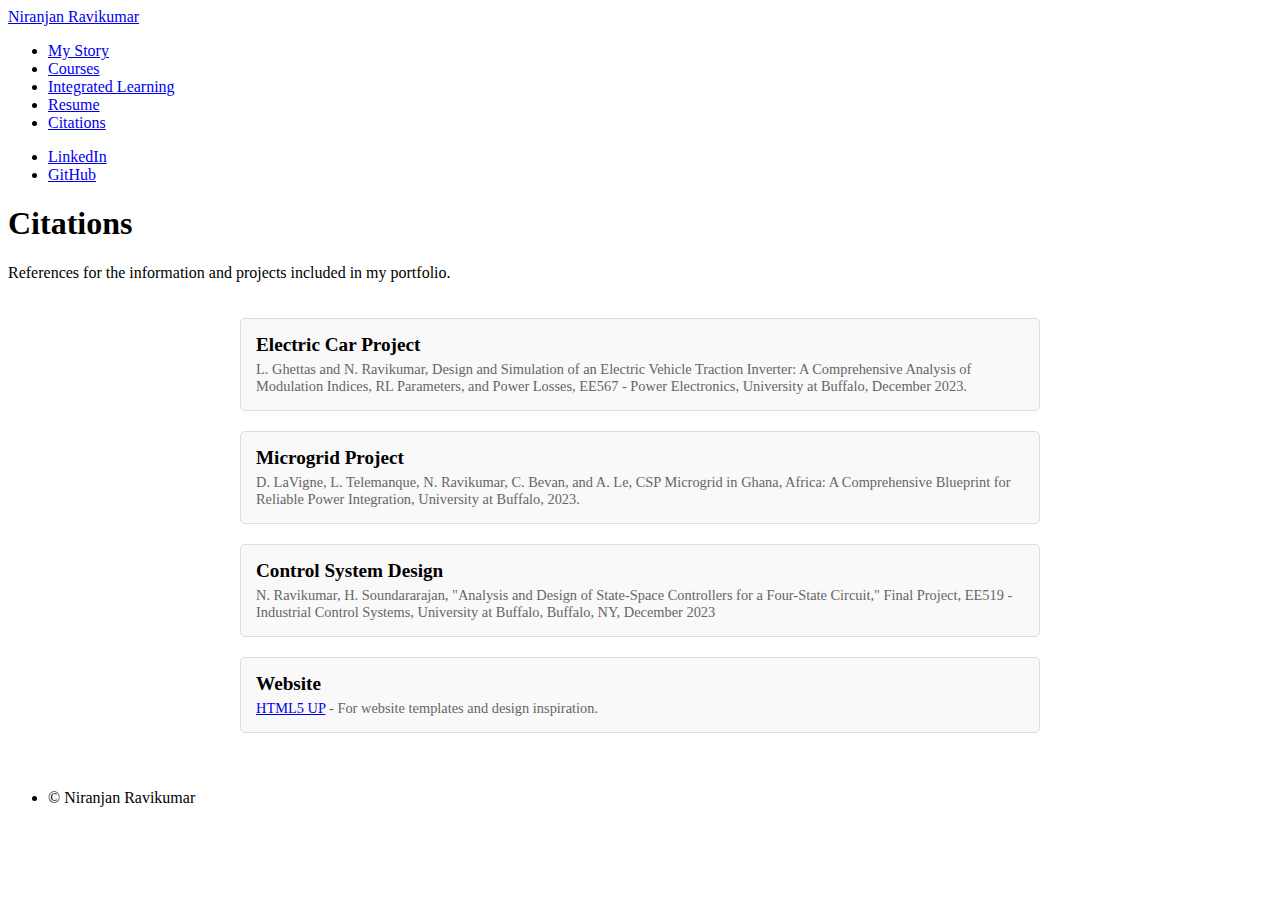
==== citations.html @ a4640494 "Add files via upload" ====
<!DOCTYPE HTML>
<html>

<head>
    <title>Citations</title>
    <meta charset="utf-8" />
    <meta name="viewport" content="width=device-width, initial-scale=1, user-scalable=no" />
    <link rel="stylesheet" href="assets/css/main.css" />
    <noscript>
        <link rel="stylesheet" href="assets/css/noscript.css" />
    </noscript>
    <style>
        .citation-list {
            max-width: 800px;
            margin: 0 auto;
            padding: 20px;
        }

        .citation {
            margin-bottom: 20px;
            padding: 15px;
            border: 1px solid #ddd;
            border-radius: 5px;
            background: #f9f9f9;
        }

        .citation h3 {
            margin: 0;
            font-size: 1.2rem;
        }

        .citation p {
            margin: 5px 0 0;
            font-size: 0.9rem;
            color: #666;
        }
    </style>
</head>

<body class="is-preload">

    <!-- Wrapper -->
    <div id="wrapper">

        <!-- Header -->
        <header id="header">
            <a href="index.html" class="logo">Niranjan Ravikumar</a>
        </header>

        <!-- Nav -->
        <nav id="nav">
            <ul class="links">
                <li><a href="index.html">My Story</a></li>
                <li><a href="courses.html">Courses</a></li>
                <li><a href="integratedlearning.html">Integrated Learning</a></li>
                <li><a href="resume.html">Resume</a></li>
                <li class="active"><a href="citations.html">Citations</a></li>
            </ul>
            <ul class="icons">
                <li><a href="https://www.linkedin.com/in/niranjanravikumar7/" class="icon brands alt fa-linkedin"><span class="label">LinkedIn</span></a></li>
                <li><a href="https://github.com/niranjanravikumar" class="icon brands alt fa-github"><span class="label">GitHub</span></a></li>
            </ul>
        </nav>

        <!-- Main -->
        <div id="main">
            <section class="post">
                <header class="major">
                    <h1>Citations</h1>
                    <p>References for the information and projects included in my portfolio.</p>
                </header>

                <!-- Citations -->
                <div class="citation-list">
					<div class="citation">
                        <h3>Electric Car Project</h3>
                        <p>L. Ghettas and N. Ravikumar, Design and Simulation of an Electric Vehicle Traction Inverter: A Comprehensive Analysis of Modulation Indices, RL Parameters, and Power Losses, EE567 - Power Electronics, University at Buffalo, December 2023.</p>
                    </div>

                    <div class="citation">
                        <h3>Microgrid Project</h3>
                        <p>D. LaVigne, L. Telemanque, N. Ravikumar, C. Bevan, and A. Le, CSP Microgrid in Ghana, Africa: A Comprehensive Blueprint for Reliable Power Integration, University at Buffalo, 2023.</p>
                    </div>
                    <div class="citation">
                        <h3>Control System Design</h3>
                        <p>N. Ravikumar, H. Soundararajan, "Analysis and Design of State-Space Controllers for a Four-State Circuit," Final Project, EE519 - Industrial Control Systems, University at Buffalo, Buffalo, NY, December 2023</p>
                    </div>
                    <div class="citation">
                        <h3>Website</h3>
                        <p><a href="https://html5up.net" target="_blank">HTML5 UP</a> - For website templates and design inspiration.</p>
                    </div>
                </div>
            </section>
        </div>

        <!-- Copyright -->
        <div id="copyright">
            <ul>
                <li>&copy; Niranjan Ravikumar</li>
            </ul>
        </div>
    </div>

    <!-- Scripts -->
    <script src="assets/js/jquery.min.js"></script>
    <script src="assets/js/jquery.scrollex.min.js"></script>
    <script src="assets/js/jquery.scrolly.min.js"></script>
    <script src="assets/js/browser.min.js"></script>
    <script src="assets/js/breakpoints.min.js"></script>
    <script src="assets/js/util.js"></script>
    <script src="assets/js/main.js"></script>

</body>

</html>
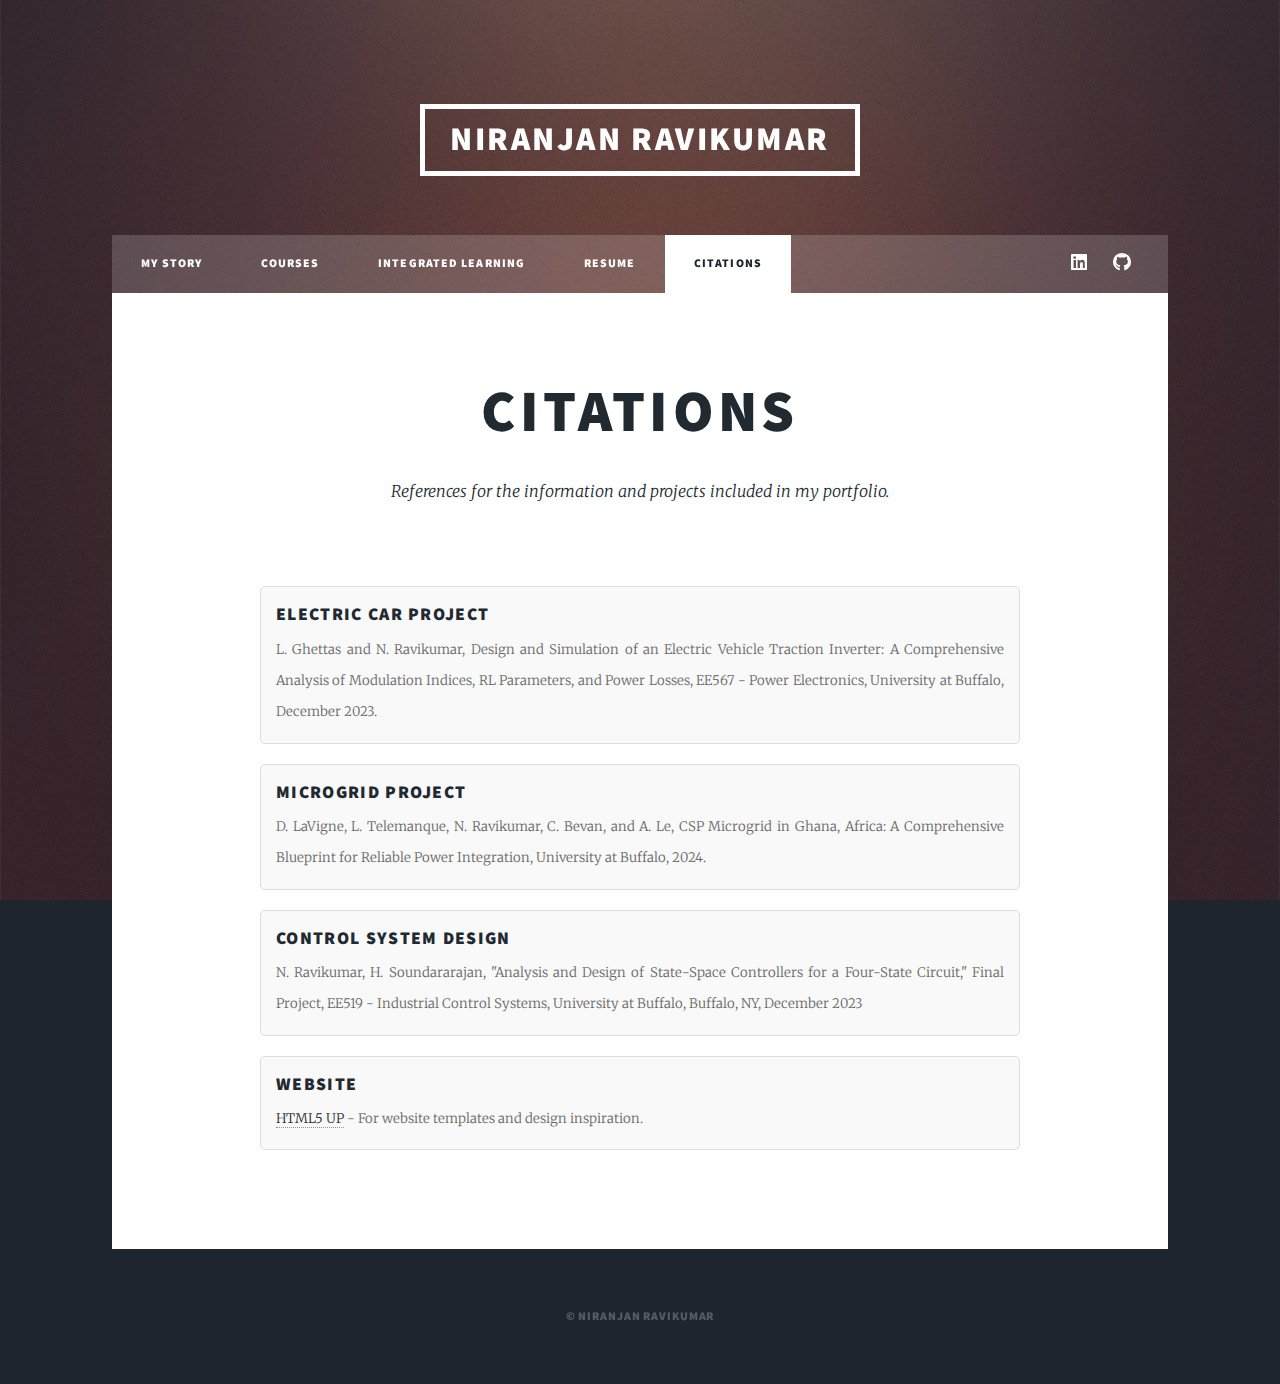
==== commit 37168872: "Update citations.html" ====
--- a/citations.html
+++ b/citations.html
@@ -79,7 +79,7 @@
 
                     <div class="citation">
                         <h3>Microgrid Project</h3>
-                        <p>D. LaVigne, L. Telemanque, N. Ravikumar, C. Bevan, and A. Le, CSP Microgrid in Ghana, Africa: A Comprehensive Blueprint for Reliable Power Integration, University at Buffalo, 2023.</p>
+                        <p>D. LaVigne, L. Telemanque, N. Ravikumar, C. Bevan, and A. Le, CSP Microgrid in Ghana, Africa: A Comprehensive Blueprint for Reliable Power Integration, University at Buffalo, 2024.</p>
                     </div>
                     <div class="citation">
                         <h3>Control System Design</h3>
--- a/assets/css/main.css
+++ b/assets/css/main.css
@@ -0,0 +1,4689 @@
+@import url(fontawesome-all.min.css);
+@import url("https://fonts.googleapis.com/css?family=Merriweather:300,700,300italic,700italic|Source+Sans+Pro:900");
+
+/*
+	Massively by HTML5 UP
+	html5up.net | @ajlkn
+	Free for personal and commercial use under the CCA 3.0 license (html5up.net/license)
+*/
+
+html, body, div, span, applet, object,
+iframe, h1, h2, h3, h4, h5, h6, p, blockquote,
+pre, a, abbr, acronym, address, big, cite,
+code, del, dfn, em, img, ins, kbd, q, s, samp,
+small, strike, strong, sub, sup, tt, var, b,
+u, i, center, dl, dt, dd, ol, ul, li, fieldset,
+form, label, legend, table, caption, tbody,
+tfoot, thead, tr, th, td, article, aside,
+canvas, details, embed, figure, figcaption,
+footer, header, hgroup, menu, nav, output, ruby,
+section, summary, time, mark, audio, video {
+	margin: 0;
+	padding: 0;
+	border: 0;
+	font-size: 100%;
+	font: inherit;
+	vertical-align: baseline;}
+
+article, aside, details, figcaption, figure,
+footer, header, hgroup, menu, nav, section {
+	display: block;}
+
+body {
+	line-height: 1;
+}
+
+ol, ul {
+	list-style: none;
+}
+
+blockquote, q {
+	quotes: none;
+}
+
+	blockquote:before, blockquote:after, q:before, q:after {
+		content: '';
+		content: none;
+	}
+
+table {
+	border-collapse: collapse;
+	border-spacing: 0;
+}
+
+body {
+	-webkit-text-size-adjust: none;
+}
+
+mark {
+	background-color: transparent;
+	color: inherit;
+}
+
+input::-moz-focus-inner {
+	border: 0;
+	padding: 0;
+}
+
+input, select, textarea {
+	-moz-appearance: none;
+	-webkit-appearance: none;
+	-ms-appearance: none;
+	appearance: none;
+}
+
+/* Basic */
+
+	@-ms-viewport {
+		width: device-width;
+	}
+
+	body {
+		-ms-overflow-style: scrollbar;
+	}
+
+	@media screen and (max-width: 480px) {
+
+		html, body {
+			min-width: 320px;
+		}
+
+	}
+
+	html {
+		box-sizing: border-box;
+	}
+
+	*, *:before, *:after {
+		box-sizing: inherit;
+	}
+
+	body {
+		background-color: #1e252d;
+	}
+
+		body.is-preload *, body.is-preload *:before, body.is-preload *:after {
+			-moz-animation: none !important;
+			-webkit-animation: none !important;
+			-ms-animation: none !important;
+			animation: none !important;
+			-moz-transition: none !important;
+			-webkit-transition: none !important;
+			-ms-transition: none !important;
+			transition: none !important;
+		}
+
+/* Type */
+
+	html {
+		font-size: 16pt;
+	}
+
+		@media screen and (max-width: 1680px) {
+
+			html {
+				font-size: 12pt;
+			}
+
+		}
+
+		@media screen and (max-width: 1280px) {
+
+			html {
+				font-size: 11pt;
+			}
+
+		}
+
+		@media screen and (max-width: 360px) {
+
+			html {
+				font-size: 10pt;
+			}
+
+		}
+
+	body {
+		color: #212931;
+	}
+
+	body, input, select, textarea {
+		font-family: "Merriweather", Georgia, serif;
+		font-weight: 300;
+		font-size: 1rem;
+		line-height: 2.375;
+	}
+
+	a {
+		-moz-transition: color 0.2s ease-in-out, background-color 0.2s ease-in-out, border-color 0.2s ease-in-out, box-shadow 0.2s ease-in-out;
+		-webkit-transition: color 0.2s ease-in-out, background-color 0.2s ease-in-out, border-color 0.2s ease-in-out, box-shadow 0.2s ease-in-out;
+		-ms-transition: color 0.2s ease-in-out, background-color 0.2s ease-in-out, border-color 0.2s ease-in-out, box-shadow 0.2s ease-in-out;
+		transition: color 0.2s ease-in-out, background-color 0.2s ease-in-out, border-color 0.2s ease-in-out, box-shadow 0.2s ease-in-out;
+		border-bottom: dotted 1px;
+		text-decoration: none;
+	}
+
+		a:hover {
+			border-bottom-color: transparent;
+		}
+
+	strong, b {
+		font-weight: 600;
+	}
+
+	em, i {
+		font-style: italic;
+	}
+
+	p {
+		text-align: justify;
+		margin: 0 0 2rem 0;
+	}
+
+	h1, h2, h3, h4, h5, h6 {
+		font-family: "Source Sans Pro", Helvetica, sans-serif;
+		font-weight: 900;
+		line-height: 1.5;
+		letter-spacing: 0.075em;
+		text-transform: uppercase;
+		margin: 0 0 1rem 0;
+	}
+
+		h1 a, h2 a, h3 a, h4 a, h5 a, h6 a {
+			border-bottom: 0;
+			color: inherit;
+			text-decoration: none;
+		}
+
+	h1 {
+		font-size: 4rem;
+		line-height: 1.1;
+		margin: 0 0 2rem 0;
+	}
+
+	h2 {
+		font-size: 1.75rem;
+		line-height: 1.3;
+		margin: 0 0 1.5rem 0;
+	}
+
+	h3 {
+		font-size: 1.25rem;
+		margin: 0 0 1.5rem 0;
+	}
+
+	h4 {
+		font-size: 1rem;
+	}
+
+	h5 {
+		font-size: 0.9rem;
+	}
+
+	h6 {
+		font-size: 0.8rem;
+	}
+
+	sub {
+		font-size: 0.8rem;
+		position: relative;
+		top: 0.5rem;
+	}
+
+	sup {
+		font-size: 0.8rem;
+		position: relative;
+		top: -0.5rem;
+	}
+
+	blockquote {
+		border-left: solid 4px;
+		font-style: italic;
+		margin: 0 0 2rem 0;
+		padding: 0.5rem 0 0.5rem 2rem;
+	}
+
+	code {
+		border: solid 2px;
+		font-family: "Courier New", monospace;
+		font-size: 0.9rem;
+		margin: 0 0.25rem;
+		padding: 0.25rem 0.65rem;
+	}
+
+	pre {
+		-webkit-overflow-scrolling: touch;
+		font-family: "Courier New", monospace;
+		font-size: 0.9rem;
+		margin: 0 0 2rem 0;
+	}
+
+		pre code {
+			display: block;
+			line-height: 1.75;
+			padding: 1rem 1.5rem;
+			overflow-x: auto;
+		}
+
+	hr {
+		border: 0;
+		border-bottom: solid 2px;
+		margin: 3rem 0;
+	}
+
+		hr.major {
+			margin: 5rem 0;
+		}
+
+	.align-left {
+		text-align: left;
+	}
+
+	.align-center {
+		text-align: center;
+	}
+
+	.align-right {
+		text-align: right;
+	}
+
+	input, select, textarea {
+		color: #212931;
+	}
+
+	a {
+		color: #212931;
+		border-bottom-color: rgba(33, 41, 49, 0.5);
+	}
+
+		a:hover {
+			border-bottom-color: transparent;
+			color: #18bfef !important;
+		}
+
+	strong, b {
+		color: #212931;
+	}
+
+	h1, h2, h3, h4, h5, h6 {
+		color: #212931;
+	}
+
+	blockquote {
+		border-left-color: #eeeeee;
+	}
+
+	code {
+		background: rgba(220, 220, 220, 0.25);
+		border-color: #eeeeee;
+	}
+
+	hr {
+		border-bottom-color: #eeeeee;
+	}
+
+/* Row */
+
+	.row {
+		display: flex;
+		flex-wrap: wrap;
+		box-sizing: border-box;
+		align-items: stretch;
+	}
+
+		.row > * {
+			box-sizing: border-box;
+		}
+
+		.row.gtr-uniform > * > :last-child {
+			margin-bottom: 0;
+		}
+
+		.row.aln-left {
+			justify-content: flex-start;
+		}
+
+		.row.aln-center {
+			justify-content: center;
+		}
+
+		.row.aln-right {
+			justify-content: flex-end;
+		}
+
+		.row.aln-top {
+			align-items: flex-start;
+		}
+
+		.row.aln-middle {
+			align-items: center;
+		}
+
+		.row.aln-bottom {
+			align-items: flex-end;
+		}
+
+		.row > .imp {
+			order: -1;
+		}
+
+		.row > .col-1 {
+			width: 8.33333%;
+		}
+
+		.row > .off-1 {
+			margin-left: 8.33333%;
+		}
+
+		.row > .col-2 {
+			width: 16.66667%;
+		}
+
+		.row > .off-2 {
+			margin-left: 16.66667%;
+		}
+
+		.row > .col-3 {
+			width: 25%;
+		}
+
+		.row > .off-3 {
+			margin-left: 25%;
+		}
+
+		.row > .col-4 {
+			width: 33.33333%;
+		}
+
+		.row > .off-4 {
+			margin-left: 33.33333%;
+		}
+
+		.row > .col-5 {
+			width: 41.66667%;
+		}
+
+		.row > .off-5 {
+			margin-left: 41.66667%;
+		}
+
+		.row > .col-6 {
+			width: 50%;
+		}
+
+		.row > .off-6 {
+			margin-left: 50%;
+		}
+
+		.row > .col-7 {
+			width: 58.33333%;
+		}
+
+		.row > .off-7 {
+			margin-left: 58.33333%;
+		}
+
+		.row > .col-8 {
+			width: 66.66667%;
+		}
+
+		.row > .off-8 {
+			margin-left: 66.66667%;
+		}
+
+		.row > .col-9 {
+			width: 75%;
+		}
+
+		.row > .off-9 {
+			margin-left: 75%;
+		}
+
+		.row > .col-10 {
+			width: 83.33333%;
+		}
+
+		.row > .off-10 {
+			margin-left: 83.33333%;
+		}
+
+		.row > .col-11 {
+			width: 91.66667%;
+		}
+
+		.row > .off-11 {
+			margin-left: 91.66667%;
+		}
+
+		.row > .col-12 {
+			width: 100%;
+		}
+
+		.row > .off-12 {
+			margin-left: 100%;
+		}
+
+		.row.gtr-0 {
+			margin-top: 0;
+			margin-left: 0rem;
+		}
+
+			.row.gtr-0 > * {
+				padding: 0 0 0 0rem;
+			}
+
+			.row.gtr-0.gtr-uniform {
+				margin-top: 0rem;
+			}
+
+				.row.gtr-0.gtr-uniform > * {
+					padding-top: 0rem;
+				}
+
+		.row.gtr-25 {
+			margin-top: 0;
+			margin-left: -0.375rem;
+		}
+
+			.row.gtr-25 > * {
+				padding: 0 0 0 0.375rem;
+			}
+
+			.row.gtr-25.gtr-uniform {
+				margin-top: -0.375rem;
+			}
+
+				.row.gtr-25.gtr-uniform > * {
+					padding-top: 0.375rem;
+				}
+
+		.row.gtr-50 {
+			margin-top: 0;
+			margin-left: -0.75rem;
+		}
+
+			.row.gtr-50 > * {
+				padding: 0 0 0 0.75rem;
+			}
+
+			.row.gtr-50.gtr-uniform {
+				margin-top: -0.75rem;
+			}
+
+				.row.gtr-50.gtr-uniform > * {
+					padding-top: 0.75rem;
+				}
+
+		.row {
+			margin-top: 0;
+			margin-left: -1.5rem;
+		}
+
+			.row > * {
+				padding: 0 0 0 1.5rem;
+			}
+
+			.row.gtr-uniform {
+				margin-top: -1.5rem;
+			}
+
+				.row.gtr-uniform > * {
+					padding-top: 1.5rem;
+				}
+
+		.row.gtr-150 {
+			margin-top: 0;
+			margin-left: -2.25rem;
+		}
+
+			.row.gtr-150 > * {
+				padding: 0 0 0 2.25rem;
+			}
+
+			.row.gtr-150.gtr-uniform {
+				margin-top: -2.25rem;
+			}
+
+				.row.gtr-150.gtr-uniform > * {
+					padding-top: 2.25rem;
+				}
+
+		.row.gtr-200 {
+			margin-top: 0;
+			margin-left: -3rem;
+		}
+
+			.row.gtr-200 > * {
+				padding: 0 0 0 3rem;
+			}
+
+			.row.gtr-200.gtr-uniform {
+				margin-top: -3rem;
+			}
+
+				.row.gtr-200.gtr-uniform > * {
+					padding-top: 3rem;
+				}
+
+		@media screen and (max-width: 1680px) {
+
+			.row {
+				display: flex;
+				flex-wrap: wrap;
+				box-sizing: border-box;
+				align-items: stretch;
+			}
+
+				.row > * {
+					box-sizing: border-box;
+				}
+
+				.row.gtr-uniform > * > :last-child {
+					margin-bottom: 0;
+				}
+
+				.row.aln-left {
+					justify-content: flex-start;
+				}
+
+				.row.aln-center {
+					justify-content: center;
+				}
+
+				.row.aln-right {
+					justify-content: flex-end;
+				}
+
+				.row.aln-top {
+					align-items: flex-start;
+				}
+
+				.row.aln-middle {
+					align-items: center;
+				}
+
+				.row.aln-bottom {
+					align-items: flex-end;
+				}
+
+				.row > .imp-xlarge {
+					order: -1;
+				}
+
+				.row > .col-1-xlarge {
+					width: 8.33333%;
+				}
+
+				.row > .off-1-xlarge {
+					margin-left: 8.33333%;
+				}
+
+				.row > .col-2-xlarge {
+					width: 16.66667%;
+				}
+
+				.row > .off-2-xlarge {
+					margin-left: 16.66667%;
+				}
+
+				.row > .col-3-xlarge {
+					width: 25%;
+				}
+
+				.row > .off-3-xlarge {
+					margin-left: 25%;
+				}
+
+				.row > .col-4-xlarge {
+					width: 33.33333%;
+				}
+
+				.row > .off-4-xlarge {
+					margin-left: 33.33333%;
+				}
+
+				.row > .col-5-xlarge {
+					width: 41.66667%;
+				}
+
+				.row > .off-5-xlarge {
+					margin-left: 41.66667%;
+				}
+
+				.row > .col-6-xlarge {
+					width: 50%;
+				}
+
+				.row > .off-6-xlarge {
+					margin-left: 50%;
+				}
+
+				.row > .col-7-xlarge {
+					width: 58.33333%;
+				}
+
+				.row > .off-7-xlarge {
+					margin-left: 58.33333%;
+				}
+
+				.row > .col-8-xlarge {
+					width: 66.66667%;
+				}
+
+				.row > .off-8-xlarge {
+					margin-left: 66.66667%;
+				}
+
+				.row > .col-9-xlarge {
+					width: 75%;
+				}
+
+				.row > .off-9-xlarge {
+					margin-left: 75%;
+				}
+
+				.row > .col-10-xlarge {
+					width: 83.33333%;
+				}
+
+				.row > .off-10-xlarge {
+					margin-left: 83.33333%;
+				}
+
+				.row > .col-11-xlarge {
+					width: 91.66667%;
+				}
+
+				.row > .off-11-xlarge {
+					margin-left: 91.66667%;
+				}
+
+				.row > .col-12-xlarge {
+					width: 100%;
+				}
+
+				.row > .off-12-xlarge {
+					margin-left: 100%;
+				}
+
+				.row.gtr-0 {
+					margin-top: 0;
+					margin-left: 0rem;
+				}
+
+					.row.gtr-0 > * {
+						padding: 0 0 0 0rem;
+					}
+
+					.row.gtr-0.gtr-uniform {
+						margin-top: 0rem;
+					}
+
+						.row.gtr-0.gtr-uniform > * {
+							padding-top: 0rem;
+						}
+
+				.row.gtr-25 {
+					margin-top: 0;
+					margin-left: -0.375rem;
+				}
+
+					.row.gtr-25 > * {
+						padding: 0 0 0 0.375rem;
+					}
+
+					.row.gtr-25.gtr-uniform {
+						margin-top: -0.375rem;
+					}
+
+						.row.gtr-25.gtr-uniform > * {
+							padding-top: 0.375rem;
+						}
+
+				.row.gtr-50 {
+					margin-top: 0;
+					margin-left: -0.75rem;
+				}
+
+					.row.gtr-50 > * {
+						padding: 0 0 0 0.75rem;
+					}
+
+					.row.gtr-50.gtr-uniform {
+						margin-top: -0.75rem;
+					}
+
+						.row.gtr-50.gtr-uniform > * {
+							padding-top: 0.75rem;
+						}
+
+				.row {
+					margin-top: 0;
+					margin-left: -1.5rem;
+				}
+
+					.row > * {
+						padding: 0 0 0 1.5rem;
+					}
+
+					.row.gtr-uniform {
+						margin-top: -1.5rem;
+					}
+
+						.row.gtr-uniform > * {
+							padding-top: 1.5rem;
+						}
+
+				.row.gtr-150 {
+					margin-top: 0;
+					margin-left: -2.25rem;
+				}
+
+					.row.gtr-150 > * {
+						padding: 0 0 0 2.25rem;
+					}
+
+					.row.gtr-150.gtr-uniform {
+						margin-top: -2.25rem;
+					}
+
+						.row.gtr-150.gtr-uniform > * {
+							padding-top: 2.25rem;
+						}
+
+				.row.gtr-200 {
+					margin-top: 0;
+					margin-left: -3rem;
+				}
+
+					.row.gtr-200 > * {
+						padding: 0 0 0 3rem;
+					}
+
+					.row.gtr-200.gtr-uniform {
+						margin-top: -3rem;
+					}
+
+						.row.gtr-200.gtr-uniform > * {
+							padding-top: 3rem;
+						}
+
+		}
+
+		@media screen and (max-width: 1280px) {
+
+			.row {
+				display: flex;
+				flex-wrap: wrap;
+				box-sizing: border-box;
+				align-items: stretch;
+			}
+
+				.row > * {
+					box-sizing: border-box;
+				}
+
+				.row.gtr-uniform > * > :last-child {
+					margin-bottom: 0;
+				}
+
+				.row.aln-left {
+					justify-content: flex-start;
+				}
+
+				.row.aln-center {
+					justify-content: center;
+				}
+
+				.row.aln-right {
+					justify-content: flex-end;
+				}
+
+				.row.aln-top {
+					align-items: flex-start;
+				}
+
+				.row.aln-middle {
+					align-items: center;
+				}
+
+				.row.aln-bottom {
+					align-items: flex-end;
+				}
+
+				.row > .imp-large {
+					order: -1;
+				}
+
+				.row > .col-1-large {
+					width: 8.33333%;
+				}
+
+				.row > .off-1-large {
+					margin-left: 8.33333%;
+				}
+
+				.row > .col-2-large {
+					width: 16.66667%;
+				}
+
+				.row > .off-2-large {
+					margin-left: 16.66667%;
+				}
+
+				.row > .col-3-large {
+					width: 25%;
+				}
+
+				.row > .off-3-large {
+					margin-left: 25%;
+				}
+
+				.row > .col-4-large {
+					width: 33.33333%;
+				}
+
+				.row > .off-4-large {
+					margin-left: 33.33333%;
+				}
+
+				.row > .col-5-large {
+					width: 41.66667%;
+				}
+
+				.row > .off-5-large {
+					margin-left: 41.66667%;
+				}
+
+				.row > .col-6-large {
+					width: 50%;
+				}
+
+				.row > .off-6-large {
+					margin-left: 50%;
+				}
+
+				.row > .col-7-large {
+					width: 58.33333%;
+				}
+
+				.row > .off-7-large {
+					margin-left: 58.33333%;
+				}
+
+				.row > .col-8-large {
+					width: 66.66667%;
+				}
+
+				.row > .off-8-large {
+					margin-left: 66.66667%;
+				}
+
+				.row > .col-9-large {
+					width: 75%;
+				}
+
+				.row > .off-9-large {
+					margin-left: 75%;
+				}
+
+				.row > .col-10-large {
+					width: 83.33333%;
+				}
+
+				.row > .off-10-large {
+					margin-left: 83.33333%;
+				}
+
+				.row > .col-11-large {
+					width: 91.66667%;
+				}
+
+				.row > .off-11-large {
+					margin-left: 91.66667%;
+				}
+
+				.row > .col-12-large {
+					width: 100%;
+				}
+
+				.row > .off-12-large {
+					margin-left: 100%;
+				}
+
+				.row.gtr-0 {
+					margin-top: 0;
+					margin-left: 0rem;
+				}
+
+					.row.gtr-0 > * {
+						padding: 0 0 0 0rem;
+					}
+
+					.row.gtr-0.gtr-uniform {
+						margin-top: 0rem;
+					}
+
+						.row.gtr-0.gtr-uniform > * {
+							padding-top: 0rem;
+						}
+
+				.row.gtr-25 {
+					margin-top: 0;
+					margin-left: -0.375rem;
+				}
+
+					.row.gtr-25 > * {
+						padding: 0 0 0 0.375rem;
+					}
+
+					.row.gtr-25.gtr-uniform {
+						margin-top: -0.375rem;
+					}
+
+						.row.gtr-25.gtr-uniform > * {
+							padding-top: 0.375rem;
+						}
+
+				.row.gtr-50 {
+					margin-top: 0;
+					margin-left: -0.75rem;
+				}
+
+					.row.gtr-50 > * {
+						padding: 0 0 0 0.75rem;
+					}
+
+					.row.gtr-50.gtr-uniform {
+						margin-top: -0.75rem;
+					}
+
+						.row.gtr-50.gtr-uniform > * {
+							padding-top: 0.75rem;
+						}
+
+				.row {
+					margin-top: 0;
+					margin-left: -1.5rem;
+				}
+
+					.row > * {
+						padding: 0 0 0 1.5rem;
+					}
+
+					.row.gtr-uniform {
+						margin-top: -1.5rem;
+					}
+
+						.row.gtr-uniform > * {
+							padding-top: 1.5rem;
+						}
+
+				.row.gtr-150 {
+					margin-top: 0;
+					margin-left: -2.25rem;
+				}
+
+					.row.gtr-150 > * {
+						padding: 0 0 0 2.25rem;
+					}
+
+					.row.gtr-150.gtr-uniform {
+						margin-top: -2.25rem;
+					}
+
+						.row.gtr-150.gtr-uniform > * {
+							padding-top: 2.25rem;
+						}
+
+				.row.gtr-200 {
+					margin-top: 0;
+					margin-left: -3rem;
+				}
+
+					.row.gtr-200 > * {
+						padding: 0 0 0 3rem;
+					}
+
+					.row.gtr-200.gtr-uniform {
+						margin-top: -3rem;
+					}
+
+						.row.gtr-200.gtr-uniform > * {
+							padding-top: 3rem;
+						}
+
+		}
+
+		@media screen and (max-width: 980px) {
+
+			.row {
+				display: flex;
+				flex-wrap: wrap;
+				box-sizing: border-box;
+				align-items: stretch;
+			}
+
+				.row > * {
+					box-sizing: border-box;
+				}
+
+				.row.gtr-uniform > * > :last-child {
+					margin-bottom: 0;
+				}
+
+				.row.aln-left {
+					justify-content: flex-start;
+				}
+
+				.row.aln-center {
+					justify-content: center;
+				}
+
+				.row.aln-right {
+					justify-content: flex-end;
+				}
+
+				.row.aln-top {
+					align-items: flex-start;
+				}
+
+				.row.aln-middle {
+					align-items: center;
+				}
+
+				.row.aln-bottom {
+					align-items: flex-end;
+				}
+
+				.row > .imp-medium {
+					order: -1;
+				}
+
+				.row > .col-1-medium {
+					width: 8.33333%;
+				}
+
+				.row > .off-1-medium {
+					margin-left: 8.33333%;
+				}
+
+				.row > .col-2-medium {
+					width: 16.66667%;
+				}
+
+				.row > .off-2-medium {
+					margin-left: 16.66667%;
+				}
+
+				.row > .col-3-medium {
+					width: 25%;
+				}
+
+				.row > .off-3-medium {
+					margin-left: 25%;
+				}
+
+				.row > .col-4-medium {
+					width: 33.33333%;
+				}
+
+				.row > .off-4-medium {
+					margin-left: 33.33333%;
+				}
+
+				.row > .col-5-medium {
+					width: 41.66667%;
+				}
+
+				.row > .off-5-medium {
+					margin-left: 41.66667%;
+				}
+
+				.row > .col-6-medium {
+					width: 50%;
+				}
+
+				.row > .off-6-medium {
+					margin-left: 50%;
+				}
+
+				.row > .col-7-medium {
+					width: 58.33333%;
+				}
+
+				.row > .off-7-medium {
+					margin-left: 58.33333%;
+				}
+
+				.row > .col-8-medium {
+					width: 66.66667%;
+				}
+
+				.row > .off-8-medium {
+					margin-left: 66.66667%;
+				}
+
+				.row > .col-9-medium {
+					width: 75%;
+				}
+
+				.row > .off-9-medium {
+					margin-left: 75%;
+				}
+
+				.row > .col-10-medium {
+					width: 83.33333%;
+				}
+
+				.row > .off-10-medium {
+					margin-left: 83.33333%;
+				}
+
+				.row > .col-11-medium {
+					width: 91.66667%;
+				}
+
+				.row > .off-11-medium {
+					margin-left: 91.66667%;
+				}
+
+				.row > .col-12-medium {
+					width: 100%;
+				}
+
+				.row > .off-12-medium {
+					margin-left: 100%;
+				}
+
+				.row.gtr-0 {
+					margin-top: 0;
+					margin-left: 0rem;
+				}
+
+					.row.gtr-0 > * {
+						padding: 0 0 0 0rem;
+					}
+
+					.row.gtr-0.gtr-uniform {
+						margin-top: 0rem;
+					}
+
+						.row.gtr-0.gtr-uniform > * {
+							padding-top: 0rem;
+						}
+
+				.row.gtr-25 {
+					margin-top: 0;
+					margin-left: -0.375rem;
+				}
+
+					.row.gtr-25 > * {
+						padding: 0 0 0 0.375rem;
+					}
+
+					.row.gtr-25.gtr-uniform {
+						margin-top: -0.375rem;
+					}
+
+						.row.gtr-25.gtr-uniform > * {
+							padding-top: 0.375rem;
+						}
+
+				.row.gtr-50 {
+					margin-top: 0;
+					margin-left: -0.75rem;
+				}
+
+					.row.gtr-50 > * {
+						padding: 0 0 0 0.75rem;
+					}
+
+					.row.gtr-50.gtr-uniform {
+						margin-top: -0.75rem;
+					}
+
+						.row.gtr-50.gtr-uniform > * {
+							padding-top: 0.75rem;
+						}
+
+				.row {
+					margin-top: 0;
+					margin-left: -1.5rem;
+				}
+
+					.row > * {
+						padding: 0 0 0 1.5rem;
+					}
+
+					.row.gtr-uniform {
+						margin-top: -1.5rem;
+					}
+
+						.row.gtr-uniform > * {
+							padding-top: 1.5rem;
+						}
+
+				.row.gtr-150 {
+					margin-top: 0;
+					margin-left: -2.25rem;
+				}
+
+					.row.gtr-150 > * {
+						padding: 0 0 0 2.25rem;
+					}
+
+					.row.gtr-150.gtr-uniform {
+						margin-top: -2.25rem;
+					}
+
+						.row.gtr-150.gtr-uniform > * {
+							padding-top: 2.25rem;
+						}
+
+				.row.gtr-200 {
+					margin-top: 0;
+					margin-left: -3rem;
+				}
+
+					.row.gtr-200 > * {
+						padding: 0 0 0 3rem;
+					}
+
+					.row.gtr-200.gtr-uniform {
+						margin-top: -3rem;
+					}
+
+						.row.gtr-200.gtr-uniform > * {
+							padding-top: 3rem;
+						}
+
+		}
+
+		@media screen and (max-width: 736px) {
+
+			.row {
+				display: flex;
+				flex-wrap: wrap;
+				box-sizing: border-box;
+				align-items: stretch;
+			}
+
+				.row > * {
+					box-sizing: border-box;
+				}
+
+				.row.gtr-uniform > * > :last-child {
+					margin-bottom: 0;
+				}
+
+				.row.aln-left {
+					justify-content: flex-start;
+				}
+
+				.row.aln-center {
+					justify-content: center;
+				}
+
+				.row.aln-right {
+					justify-content: flex-end;
+				}
+
+				.row.aln-top {
+					align-items: flex-start;
+				}
+
+				.row.aln-middle {
+					align-items: center;
+				}
+
+				.row.aln-bottom {
+					align-items: flex-end;
+				}
+
+				.row > .imp-small {
+					order: -1;
+				}
+
+				.row > .col-1-small {
+					width: 8.33333%;
+				}
+
+				.row > .off-1-small {
+					margin-left: 8.33333%;
+				}
+
+				.row > .col-2-small {
+					width: 16.66667%;
+				}
+
+				.row > .off-2-small {
+					margin-left: 16.66667%;
+				}
+
+				.row > .col-3-small {
+					width: 25%;
+				}
+
+				.row > .off-3-small {
+					margin-left: 25%;
+				}
+
+				.row > .col-4-small {
+					width: 33.33333%;
+				}
+
+				.row > .off-4-small {
+					margin-left: 33.33333%;
+				}
+
+				.row > .col-5-small {
+					width: 41.66667%;
+				}
+
+				.row > .off-5-small {
+					margin-left: 41.66667%;
+				}
+
+				.row > .col-6-small {
+					width: 50%;
+				}
+
+				.row > .off-6-small {
+					margin-left: 50%;
+				}
+
+				.row > .col-7-small {
+					width: 58.33333%;
+				}
+
+				.row > .off-7-small {
+					margin-left: 58.33333%;
+				}
+
+				.row > .col-8-small {
+					width: 66.66667%;
+				}
+
+				.row > .off-8-small {
+					margin-left: 66.66667%;
+				}
+
+				.row > .col-9-small {
+					width: 75%;
+				}
+
+				.row > .off-9-small {
+					margin-left: 75%;
+				}
+
+				.row > .col-10-small {
+					width: 83.33333%;
+				}
+
+				.row > .off-10-small {
+					margin-left: 83.33333%;
+				}
+
+				.row > .col-11-small {
+					width: 91.66667%;
+				}
+
+				.row > .off-11-small {
+					margin-left: 91.66667%;
+				}
+
+				.row > .col-12-small {
+					width: 100%;
+				}
+
+				.row > .off-12-small {
+					margin-left: 100%;
+				}
+
+				.row.gtr-0 {
+					margin-top: 0;
+					margin-left: 0rem;
+				}
+
+					.row.gtr-0 > * {
+						padding: 0 0 0 0rem;
+					}
+
+					.row.gtr-0.gtr-uniform {
+						margin-top: 0rem;
+					}
+
+						.row.gtr-0.gtr-uniform > * {
+							padding-top: 0rem;
+						}
+
+				.row.gtr-25 {
+					margin-top: 0;
+					margin-left: -0.375rem;
+				}
+
+					.row.gtr-25 > * {
+						padding: 0 0 0 0.375rem;
+					}
+
+					.row.gtr-25.gtr-uniform {
+						margin-top: -0.375rem;
+					}
+
+						.row.gtr-25.gtr-uniform > * {
+							padding-top: 0.375rem;
+						}
+
+				.row.gtr-50 {
+					margin-top: 0;
+					margin-left: -0.75rem;
+				}
+
+					.row.gtr-50 > * {
+						padding: 0 0 0 0.75rem;
+					}
+
+					.row.gtr-50.gtr-uniform {
+						margin-top: -0.75rem;
+					}
+
+						.row.gtr-50.gtr-uniform > * {
+							padding-top: 0.75rem;
+						}
+
+				.row {
+					margin-top: 0;
+					margin-left: -1.5rem;
+				}
+
+					.row > * {
+						padding: 0 0 0 1.5rem;
+					}
+
+					.row.gtr-uniform {
+						margin-top: -1.5rem;
+					}
+
+						.row.gtr-uniform > * {
+							padding-top: 1.5rem;
+						}
+
+				.row.gtr-150 {
+					margin-top: 0;
+					margin-left: -2.25rem;
+				}
+
+					.row.gtr-150 > * {
+						padding: 0 0 0 2.25rem;
+					}
+
+					.row.gtr-150.gtr-uniform {
+						margin-top: -2.25rem;
+					}
+
+						.row.gtr-150.gtr-uniform > * {
+							padding-top: 2.25rem;
+						}
+
+				.row.gtr-200 {
+					margin-top: 0;
+					margin-left: -3rem;
+				}
+
+					.row.gtr-200 > * {
+						padding: 0 0 0 3rem;
+					}
+
+					.row.gtr-200.gtr-uniform {
+						margin-top: -3rem;
+					}
+
+						.row.gtr-200.gtr-uniform > * {
+							padding-top: 3rem;
+						}
+
+		}
+
+		@media screen and (max-width: 480px) {
+
+			.row {
+				display: flex;
+				flex-wrap: wrap;
+				box-sizing: border-box;
+				align-items: stretch;
+			}
+
+				.row > * {
+					box-sizing: border-box;
+				}
+
+				.row.gtr-uniform > * > :last-child {
+					margin-bottom: 0;
+				}
+
+				.row.aln-left {
+					justify-content: flex-start;
+				}
+
+				.row.aln-center {
+					justify-content: center;
+				}
+
+				.row.aln-right {
+					justify-content: flex-end;
+				}
+
+				.row.aln-top {
+					align-items: flex-start;
+				}
+
+				.row.aln-middle {
+					align-items: center;
+				}
+
+				.row.aln-bottom {
+					align-items: flex-end;
+				}
+
+				.row > .imp-xsmall {
+					order: -1;
+				}
+
+				.row > .col-1-xsmall {
+					width: 8.33333%;
+				}
+
+				.row > .off-1-xsmall {
+					margin-left: 8.33333%;
+				}
+
+				.row > .col-2-xsmall {
+					width: 16.66667%;
+				}
+
+				.row > .off-2-xsmall {
+					margin-left: 16.66667%;
+				}
+
+				.row > .col-3-xsmall {
+					width: 25%;
+				}
+
+				.row > .off-3-xsmall {
+					margin-left: 25%;
+				}
+
+				.row > .col-4-xsmall {
+					width: 33.33333%;
+				}
+
+				.row > .off-4-xsmall {
+					margin-left: 33.33333%;
+				}
+
+				.row > .col-5-xsmall {
+					width: 41.66667%;
+				}
+
+				.row > .off-5-xsmall {
+					margin-left: 41.66667%;
+				}
+
+				.row > .col-6-xsmall {
+					width: 50%;
+				}
+
+				.row > .off-6-xsmall {
+					margin-left: 50%;
+				}
+
+				.row > .col-7-xsmall {
+					width: 58.33333%;
+				}
+
+				.row > .off-7-xsmall {
+					margin-left: 58.33333%;
+				}
+
+				.row > .col-8-xsmall {
+					width: 66.66667%;
+				}
+
+				.row > .off-8-xsmall {
+					margin-left: 66.66667%;
+				}
+
+				.row > .col-9-xsmall {
+					width: 75%;
+				}
+
+				.row > .off-9-xsmall {
+					margin-left: 75%;
+				}
+
+				.row > .col-10-xsmall {
+					width: 83.33333%;
+				}
+
+				.row > .off-10-xsmall {
+					margin-left: 83.33333%;
+				}
+
+				.row > .col-11-xsmall {
+					width: 91.66667%;
+				}
+
+				.row > .off-11-xsmall {
+					margin-left: 91.66667%;
+				}
+
+				.row > .col-12-xsmall {
+					width: 100%;
+				}
+
+				.row > .off-12-xsmall {
+					margin-left: 100%;
+				}
+
+				.row.gtr-0 {
+					margin-top: 0;
+					margin-left: 0rem;
+				}
+
+					.row.gtr-0 > * {
+						padding: 0 0 0 0rem;
+					}
+
+					.row.gtr-0.gtr-uniform {
+						margin-top: 0rem;
+					}
+
+						.row.gtr-0.gtr-uniform > * {
+							padding-top: 0rem;
+						}
+
+				.row.gtr-25 {
+					margin-top: 0;
+					margin-left: -0.375rem;
+				}
+
+					.row.gtr-25 > * {
+						padding: 0 0 0 0.375rem;
+					}
+
+					.row.gtr-25.gtr-uniform {
+						margin-top: -0.375rem;
+					}
+
+						.row.gtr-25.gtr-uniform > * {
+							padding-top: 0.375rem;
+						}
+
+				.row.gtr-50 {
+					margin-top: 0;
+					margin-left: -0.75rem;
+				}
+
+					.row.gtr-50 > * {
+						padding: 0 0 0 0.75rem;
+					}
+
+					.row.gtr-50.gtr-uniform {
+						margin-top: -0.75rem;
+					}
+
+						.row.gtr-50.gtr-uniform > * {
+							padding-top: 0.75rem;
+						}
+
+				.row {
+					margin-top: 0;
+					margin-left: -1.5rem;
+				}
+
+					.row > * {
+						padding: 0 0 0 1.5rem;
+					}
+
+					.row.gtr-uniform {
+						margin-top: -1.5rem;
+					}
+
+						.row.gtr-uniform > * {
+							padding-top: 1.5rem;
+						}
+
+				.row.gtr-150 {
+					margin-top: 0;
+					margin-left: -2.25rem;
+				}
+
+					.row.gtr-150 > * {
+						padding: 0 0 0 2.25rem;
+					}
+
+					.row.gtr-150.gtr-uniform {
+						margin-top: -2.25rem;
+					}
+
+						.row.gtr-150.gtr-uniform > * {
+							padding-top: 2.25rem;
+						}
+
+				.row.gtr-200 {
+					margin-top: 0;
+					margin-left: -3rem;
+				}
+
+					.row.gtr-200 > * {
+						padding: 0 0 0 3rem;
+					}
+
+					.row.gtr-200.gtr-uniform {
+						margin-top: -3rem;
+					}
+
+						.row.gtr-200.gtr-uniform > * {
+							padding-top: 3rem;
+						}
+
+		}
+
+		@media screen and (max-width: 360px) {
+
+			.row {
+				display: flex;
+				flex-wrap: wrap;
+				box-sizing: border-box;
+				align-items: stretch;
+			}
+
+				.row > * {
+					box-sizing: border-box;
+				}
+
+				.row.gtr-uniform > * > :last-child {
+					margin-bottom: 0;
+				}
+
+				.row.aln-left {
+					justify-content: flex-start;
+				}
+
+				.row.aln-center {
+					justify-content: center;
+				}
+
+				.row.aln-right {
+					justify-content: flex-end;
+				}
+
+				.row.aln-top {
+					align-items: flex-start;
+				}
+
+				.row.aln-middle {
+					align-items: center;
+				}
+
+				.row.aln-bottom {
+					align-items: flex-end;
+				}
+
+				.row > .imp-xxsmall {
+					order: -1;
+				}
+
+				.row > .col-1-xxsmall {
+					width: 8.33333%;
+				}
+
+				.row > .off-1-xxsmall {
+					margin-left: 8.33333%;
+				}
+
+				.row > .col-2-xxsmall {
+					width: 16.66667%;
+				}
+
+				.row > .off-2-xxsmall {
+					margin-left: 16.66667%;
+				}
+
+				.row > .col-3-xxsmall {
+					width: 25%;
+				}
+
+				.row > .off-3-xxsmall {
+					margin-left: 25%;
+				}
+
+				.row > .col-4-xxsmall {
+					width: 33.33333%;
+				}
+
+				.row > .off-4-xxsmall {
+					margin-left: 33.33333%;
+				}
+
+				.row > .col-5-xxsmall {
+					width: 41.66667%;
+				}
+
+				.row > .off-5-xxsmall {
+					margin-left: 41.66667%;
+				}
+
+				.row > .col-6-xxsmall {
+					width: 50%;
+				}
+
+				.row > .off-6-xxsmall {
+					margin-left: 50%;
+				}
+
+				.row > .col-7-xxsmall {
+					width: 58.33333%;
+				}
+
+				.row > .off-7-xxsmall {
+					margin-left: 58.33333%;
+				}
+
+				.row > .col-8-xxsmall {
+					width: 66.66667%;
+				}
+
+				.row > .off-8-xxsmall {
+					margin-left: 66.66667%;
+				}
+
+				.row > .col-9-xxsmall {
+					width: 75%;
+				}
+
+				.row > .off-9-xxsmall {
+					margin-left: 75%;
+				}
+
+				.row > .col-10-xxsmall {
+					width: 83.33333%;
+				}
+
+				.row > .off-10-xxsmall {
+					margin-left: 83.33333%;
+				}
+
+				.row > .col-11-xxsmall {
+					width: 91.66667%;
+				}
+
+				.row > .off-11-xxsmall {
+					margin-left: 91.66667%;
+				}
+
+				.row > .col-12-xxsmall {
+					width: 100%;
+				}
+
+				.row > .off-12-xxsmall {
+					margin-left: 100%;
+				}
+
+				.row.gtr-0 {
+					margin-top: 0;
+					margin-left: 0rem;
+				}
+
+					.row.gtr-0 > * {
+						padding: 0 0 0 0rem;
+					}
+
+					.row.gtr-0.gtr-uniform {
+						margin-top: 0rem;
+					}
+
+						.row.gtr-0.gtr-uniform > * {
+							padding-top: 0rem;
+						}
+
+				.row.gtr-25 {
+					margin-top: 0;
+					margin-left: -0.375rem;
+				}
+
+					.row.gtr-25 > * {
+						padding: 0 0 0 0.375rem;
+					}
+
+					.row.gtr-25.gtr-uniform {
+						margin-top: -0.375rem;
+					}
+
+						.row.gtr-25.gtr-uniform > * {
+							padding-top: 0.375rem;
+						}
+
+				.row.gtr-50 {
+					margin-top: 0;
+					margin-left: -0.75rem;
+				}
+
+					.row.gtr-50 > * {
+						padding: 0 0 0 0.75rem;
+					}
+
+					.row.gtr-50.gtr-uniform {
+						margin-top: -0.75rem;
+					}
+
+						.row.gtr-50.gtr-uniform > * {
+							padding-top: 0.75rem;
+						}
+
+				.row {
+					margin-top: 0;
+					margin-left: -1.5rem;
+				}
+
+					.row > * {
+						padding: 0 0 0 1.5rem;
+					}
+
+					.row.gtr-uniform {
+						margin-top: -1.5rem;
+					}
+
+						.row.gtr-uniform > * {
+							padding-top: 1.5rem;
+						}
+
+				.row.gtr-150 {
+					margin-top: 0;
+					margin-left: -2.25rem;
+				}
+
+					.row.gtr-150 > * {
+						padding: 0 0 0 2.25rem;
+					}
+
+					.row.gtr-150.gtr-uniform {
+						margin-top: -2.25rem;
+					}
+
+						.row.gtr-150.gtr-uniform > * {
+							padding-top: 2.25rem;
+						}
+
+				.row.gtr-200 {
+					margin-top: 0;
+					margin-left: -3rem;
+				}
+
+					.row.gtr-200 > * {
+						padding: 0 0 0 3rem;
+					}
+
+					.row.gtr-200.gtr-uniform {
+						margin-top: -3rem;
+					}
+
+						.row.gtr-200.gtr-uniform > * {
+							padding-top: 3rem;
+						}
+
+		}
+
+/* Box */
+
+	.box {
+		border: solid 2px;
+		margin-bottom: 2rem;
+		padding: 1.5rem;
+	}
+
+		.box > :last-child,
+		.box > :last-child > :last-child,
+		.box > :last-child > :last-child > :last-child {
+			margin-bottom: 0;
+		}
+
+		.box.alt {
+			border: 0;
+			border-radius: 0;
+			padding: 0;
+		}
+
+	.box {
+		border-color: #eeeeee;
+	}
+
+/* Button */
+
+	input[type="submit"],
+	input[type="reset"],
+	input[type="button"],
+	button,
+	.button {
+		-moz-appearance: none;
+		-webkit-appearance: none;
+		-ms-appearance: none;
+		appearance: none;
+		-moz-transition: background-color 0.2s ease-in-out, box-shadow 0.2s ease-in-out, color 0.2s ease-in-out;
+		-webkit-transition: background-color 0.2s ease-in-out, box-shadow 0.2s ease-in-out, color 0.2s ease-in-out;
+		-ms-transition: background-color 0.2s ease-in-out, box-shadow 0.2s ease-in-out, color 0.2s ease-in-out;
+		transition: background-color 0.2s ease-in-out, box-shadow 0.2s ease-in-out, color 0.2s ease-in-out;
+		border: 0;
+		border-radius: 0;
+		cursor: pointer;
+		display: inline-block;
+		font-family: "Source Sans Pro", Helvetica, sans-serif;
+		font-size: 0.8rem;
+		font-weight: 900;
+		letter-spacing: 0.075em;
+		height: 3rem;
+		line-height: 3rem;
+		padding: 0 2rem;
+		text-align: center;
+		text-decoration: none;
+		text-transform: uppercase;
+		white-space: nowrap;
+	}
+
+		input[type="submit"].icon:before,
+		input[type="reset"].icon:before,
+		input[type="button"].icon:before,
+		button.icon:before,
+		.button.icon:before {
+			margin-right: 0.5rem;
+		}
+
+		input[type="submit"].icon.solo,
+		input[type="reset"].icon.solo,
+		input[type="button"].icon.solo,
+		button.icon.solo,
+		.button.icon.solo {
+			position: relative;
+			width: 4rem;
+			height: 4rem;
+			line-height: 4rem;
+			border-radius: 4rem;
+			text-indent: 4rem;
+			overflow: hidden;
+			padding: 0;
+			white-space: nowrap;
+		}
+
+			input[type="submit"].icon.solo:before,
+			input[type="reset"].icon.solo:before,
+			input[type="button"].icon.solo:before,
+			button.icon.solo:before,
+			.button.icon.solo:before {
+				position: absolute;
+				display: block;
+				top: 0;
+				left: 0;
+				width: inherit;
+				height: inherit;
+				line-height: inherit;
+				font-size: 1.25rem;
+				margin-right: 0;
+				text-align: center;
+				text-indent: 0;
+			}
+
+		input[type="submit"].fit,
+		input[type="reset"].fit,
+		input[type="button"].fit,
+		button.fit,
+		.button.fit {
+			width: 100%;
+		}
+
+		input[type="submit"].small,
+		input[type="reset"].small,
+		input[type="button"].small,
+		button.small,
+		.button.small {
+			font-size: 0.7rem;
+			height: 2.5rem;
+			line-height: 2.5rem;
+			padding: 0 1.5rem;
+		}
+
+		input[type="submit"].large,
+		input[type="reset"].large,
+		input[type="button"].large,
+		button.large,
+		.button.large {
+			font-size: 0.9rem;
+			height: 3.5rem;
+			line-height: 3.5rem;
+			padding: 0 2.75rem;
+		}
+
+		@media screen and (max-width: 980px) {
+
+			input[type="submit"],
+			input[type="reset"],
+			input[type="button"],
+			button,
+			.button {
+				font-size: 0.9rem;
+				height: 3.25rem;
+				line-height: 3.25rem;
+			}
+
+				input[type="submit"].large,
+				input[type="reset"].large,
+				input[type="button"].large,
+				button.large,
+				.button.large {
+					font-size: 1rem;
+					height: 3.75rem;
+					line-height: 3.75rem;
+				}
+
+		}
+
+		input[type="submit"].disabled, input[type="submit"]:disabled,
+		input[type="reset"].disabled,
+		input[type="reset"]:disabled,
+		input[type="button"].disabled,
+		input[type="button"]:disabled,
+		button.disabled,
+		button:disabled,
+		.button.disabled,
+		.button:disabled {
+			pointer-events: none;
+			opacity: 0.25;
+		}
+
+	input[type="submit"],
+	input[type="reset"],
+	input[type="button"],
+	button,
+	.button {
+		background-color: transparent;
+		box-shadow: inset 0 0 0 2px #212931;
+		color: #212931 !important;
+	}
+
+		input[type="submit"]:hover,
+		input[type="reset"]:hover,
+		input[type="button"]:hover,
+		button:hover,
+		.button:hover {
+			box-shadow: inset 0 0 0 2px #18bfef;
+			color: #18bfef !important;
+		}
+
+		input[type="submit"].primary,
+		input[type="reset"].primary,
+		input[type="button"].primary,
+		button.primary,
+		.button.primary {
+			background-color: #212931;
+			box-shadow: none;
+			color: #ffffff !important;
+		}
+
+			input[type="submit"].primary:hover,
+			input[type="reset"].primary:hover,
+			input[type="button"].primary:hover,
+			button.primary:hover,
+			.button.primary:hover {
+				background-color: #18bfef;
+			}
+
+/* Form */
+
+	form {
+		margin: 0 0 2rem 0;
+	}
+
+		form > :last-child {
+			margin-bottom: 0;
+		}
+
+		form > .fields {
+			display: -moz-flex;
+			display: -webkit-flex;
+			display: -ms-flex;
+			display: flex;
+			-moz-flex-wrap: wrap;
+			-webkit-flex-wrap: wrap;
+			-ms-flex-wrap: wrap;
+			flex-wrap: wrap;
+			width: calc(100% + 3rem);
+			margin: -1.5rem 0 2rem -1.5rem;
+		}
+
+			form > .fields > .field {
+				-moz-flex-grow: 0;
+				-webkit-flex-grow: 0;
+				-ms-flex-grow: 0;
+				flex-grow: 0;
+				-moz-flex-shrink: 0;
+				-webkit-flex-shrink: 0;
+				-ms-flex-shrink: 0;
+				flex-shrink: 0;
+				padding: 1.5rem 0 0 1.5rem;
+				width: calc(100% - 1.5rem);
+			}
+
+				form > .fields > .field.half {
+					width: calc(50% - 0.75rem);
+				}
+
+				form > .fields > .field.third {
+					width: calc(100%/3 - 0.5rem);
+				}
+
+				form > .fields > .field.quarter {
+					width: calc(25% - 0.375rem);
+				}
+
+		@media screen and (max-width: 480px) {
+
+			form > .fields {
+				width: calc(100% + 3rem);
+				margin: -1.5rem 0 2rem -1.5rem;
+			}
+
+				form > .fields > .field {
+					padding: 1.5rem 0 0 1.5rem;
+					width: calc(100% - 1.5rem);
+				}
+
+					form > .fields > .field.half {
+						width: calc(100% - 1.5rem);
+					}
+
+					form > .fields > .field.third {
+						width: calc(100% - 1.5rem);
+					}
+
+					form > .fields > .field.quarter {
+						width: calc(100% - 1.5rem);
+					}
+
+		}
+
+	label {
+		display: block;
+		font-family: "Source Sans Pro", Helvetica, sans-serif;
+		font-weight: 900;
+		line-height: 1.5;
+		letter-spacing: 0.075em;
+		font-size: 0.8rem;
+		text-transform: uppercase;
+		margin: 0 0 0.75rem 0;
+	}
+
+		@media screen and (max-width: 980px) {
+
+			label {
+				font-size: 0.9rem;
+			}
+
+		}
+
+	input[type="text"],
+	input[type="password"],
+	input[type="email"],
+	select,
+	textarea {
+		-moz-appearance: none;
+		-webkit-appearance: none;
+		-ms-appearance: none;
+		appearance: none;
+		background: transparent;
+		border-radius: 0;
+		border: solid 2px;
+		color: inherit;
+		display: block;
+		outline: 0;
+		padding: 0 1rem;
+		text-decoration: none;
+		width: 100%;
+	}
+
+		input[type="text"]:invalid,
+		input[type="password"]:invalid,
+		input[type="email"]:invalid,
+		select:invalid,
+		textarea:invalid {
+			box-shadow: none;
+		}
+
+	select {
+		background-size: 1.25rem;
+		background-repeat: no-repeat;
+		background-position: calc(100% - 1rem) center;
+		height: 3rem;
+		padding-right: 3rem;
+		text-overflow: ellipsis;
+	}
+
+		select:focus::-ms-value {
+			background-color: transparent;
+		}
+
+		select::-ms-expand {
+			display: none;
+		}
+
+	input[type="text"],
+	input[type="password"],
+	input[type="email"],
+	select {
+		height: 3rem;
+	}
+
+	textarea {
+		padding: 0.75rem 1rem;
+	}
+
+	input[type="checkbox"],
+	input[type="radio"] {
+		-moz-appearance: none;
+		-webkit-appearance: none;
+		-ms-appearance: none;
+		appearance: none;
+		display: block;
+		float: left;
+		margin-right: -2rem;
+		opacity: 0;
+		width: 1rem;
+		z-index: -1;
+	}
+
+		input[type="checkbox"] + label,
+		input[type="radio"] + label {
+			text-decoration: none;
+			cursor: pointer;
+			display: inline-block;
+			font-size: 1rem;
+			letter-spacing: 0;
+			font-family: "Merriweather", Georgia, serif;
+			text-transform: none;
+			font-weight: 300;
+			padding-left: 2.8rem;
+			padding-right: 1rem;
+			position: relative;
+		}
+
+			input[type="checkbox"] + label:before,
+			input[type="radio"] + label:before {
+				-moz-osx-font-smoothing: grayscale;
+				-webkit-font-smoothing: antialiased;
+				display: inline-block;
+				font-style: normal;
+				font-variant: normal;
+				text-rendering: auto;
+				line-height: 1;
+				text-transform: none !important;
+				font-family: 'Font Awesome 5 Free';
+				font-weight: 900;
+			}
+
+			input[type="checkbox"] + label:before,
+			input[type="radio"] + label:before {
+				border-radius: 0;
+				border: solid 2px;
+				content: '';
+				display: inline-block;
+				font-size: 0.8rem;
+				height: 1.8rem;
+				left: 0;
+				line-height: 1.65rem;
+				position: absolute;
+				text-align: center;
+				top: -0.125rem;
+				width: 1.8rem;
+			}
+
+		input[type="checkbox"]:checked + label:before,
+		input[type="radio"]:checked + label:before {
+			content: '\f00c';
+		}
+
+	input[type="checkbox"] + label:before {
+		border-radius: 0;
+	}
+
+	input[type="radio"] + label:before {
+		border-radius: 100%;
+	}
+
+	::-webkit-input-placeholder {
+		opacity: 1.0;
+	}
+
+	:-moz-placeholder {
+		opacity: 1.0;
+	}
+
+	::-moz-placeholder {
+		opacity: 1.0;
+	}
+
+	:-ms-input-placeholder {
+		opacity: 1.0;
+	}
+
+	label {
+		color: #212931;
+	}
+
+	input[type="text"],
+	input[type="password"],
+	input[type="email"],
+	select,
+	textarea {
+		border-color: #eeeeee;
+	}
+
+		input[type="text"]:focus,
+		input[type="password"]:focus,
+		input[type="email"]:focus,
+		select:focus,
+		textarea:focus {
+			border-color: #18bfef;
+		}
+
+	select {
+		background-image: url("data:image/svg+xml;charset=utf8,%3Csvg xmlns='http://www.w3.org/2000/svg' width='40' height='40' preserveAspectRatio='none' viewBox='0 0 40 40'%3E%3Cpath d='M9.4,12.3l10.4,10.4l10.4-10.4c0.2-0.2,0.5-0.4,0.9-0.4c0.3,0,0.6,0.1,0.9,0.4l3.3,3.3c0.2,0.2,0.4,0.5,0.4,0.9 c0,0.4-0.1,0.6-0.4,0.9L20.7,31.9c-0.2,0.2-0.5,0.4-0.9,0.4c-0.3,0-0.6-0.1-0.9-0.4L4.3,17.3c-0.2-0.2-0.4-0.5-0.4-0.9 c0-0.4,0.1-0.6,0.4-0.9l3.3-3.3c0.2-0.2,0.5-0.4,0.9-0.4S9.1,12.1,9.4,12.3z' fill='%23eeeeee' /%3E%3C/svg%3E");
+	}
+
+		select option {
+			background-color: #ffffff;
+			color: #212931;
+		}
+
+	.select-wrapper:before {
+		color: #eeeeee;
+	}
+
+	input[type="checkbox"] + label,
+	input[type="radio"] + label {
+		color: #212931;
+	}
+
+		input[type="checkbox"] + label:before,
+		input[type="radio"] + label:before {
+			border-color: #eeeeee;
+		}
+
+	input[type="checkbox"]:checked + label:before,
+	input[type="radio"]:checked + label:before {
+		background-color: #212931;
+		border-color: #212931;
+		color: #ffffff;
+	}
+
+	input[type="checkbox"]:focus + label:before,
+	input[type="radio"]:focus + label:before {
+		border-color: #18bfef;
+	}
+
+	::-webkit-input-placeholder {
+		color: #909498 !important;
+	}
+
+	:-moz-placeholder {
+		color: #909498 !important;
+	}
+
+	::-moz-placeholder {
+		color: #909498 !important;
+	}
+
+	:-ms-input-placeholder {
+		color: #909498 !important;
+	}
+
+	.formerize-placeholder {
+		color: #909498 !important;
+	}
+
+/* Icon */
+
+	.icon {
+		text-decoration: none;
+		border-bottom: none;
+		position: relative;
+	}
+
+		.icon:before {
+			-moz-osx-font-smoothing: grayscale;
+			-webkit-font-smoothing: antialiased;
+			display: inline-block;
+			font-style: normal;
+			font-variant: normal;
+			text-rendering: auto;
+			line-height: 1;
+			text-transform: none !important;
+			font-family: 'Font Awesome 5 Free';
+			font-weight: 400;
+		}
+
+		.icon > .label {
+			display: none;
+		}
+
+		.icon:before {
+			line-height: inherit;
+		}
+
+		.icon.solid:before {
+			font-weight: 900;
+		}
+
+		.icon.brands:before {
+			font-family: 'Font Awesome 5 Brands';
+		}
+
+/* Image */
+
+	.image {
+		border: 0;
+		display: inline-block;
+		position: relative;
+	}
+
+		.image img {
+			display: block;
+		}
+
+		.image.left, .image.right {
+			max-width: 40%;
+		}
+
+			.image.left img, .image.right img {
+				width: 100%;
+			}
+
+		.image.left {
+			float: left;
+			margin: 0 2rem 2rem 0;
+			top: 0.75rem;
+		}
+
+		.image.right {
+			float: right;
+			margin: 0 0 2rem 2rem;
+			top: 0.75rem;
+		}
+
+		.image.fit {
+			display: block;
+			margin: 2.5rem 0;
+			width: 100%;
+		}
+
+			.image.fit:first-child {
+				margin-top: 0;
+			}
+
+			.image.fit img {
+				width: 100%;
+			}
+
+		.image.main {
+			display: block;
+			margin: 4rem 0;
+			width: 100%;
+		}
+
+			.image.main:first-child {
+				margin-top: 0;
+			}
+
+			.image.main img {
+				width: 100%;
+			}
+
+		@media screen and (max-width: 736px) {
+
+			.image.fit {
+				margin: 2rem 0;
+			}
+
+			.image.main {
+				margin: 2rem 0;
+			}
+
+		}
+
+	a.image {
+		overflow: hidden;
+	}
+
+		a.image img {
+			-moz-transition: -moz-transform 0.2s ease-out;
+			-webkit-transition: -webkit-transform 0.2s ease-out;
+			-ms-transition: -ms-transform 0.2s ease-out;
+			transition: transform 0.2s ease-out;
+		}
+
+		a.image:hover img {
+			-moz-transform: scale(1.05);
+			-webkit-transform: scale(1.05);
+			-ms-transform: scale(1.05);
+			transform: scale(1.05);
+		}
+
+/* Actions */
+
+	ul.actions {
+		display: -moz-flex;
+		display: -webkit-flex;
+		display: -ms-flex;
+		display: flex;
+		cursor: default;
+		list-style: none;
+		margin-left: -1rem;
+		padding-left: 0;
+	}
+
+		ul.actions li {
+			padding: 0 0 0 1rem;
+			vertical-align: middle;
+		}
+
+		ul.actions.special {
+			-moz-justify-content: center;
+			-webkit-justify-content: center;
+			-ms-justify-content: center;
+			justify-content: center;
+			width: 100%;
+			margin-left: 0;
+		}
+
+			ul.actions.special li:first-child {
+				padding-left: 0;
+			}
+
+		ul.actions.stacked {
+			-moz-flex-direction: column;
+			-webkit-flex-direction: column;
+			-ms-flex-direction: column;
+			flex-direction: column;
+			margin-left: 0;
+		}
+
+			ul.actions.stacked li {
+				padding: 1.3rem 0 0 0;
+			}
+
+				ul.actions.stacked li:first-child {
+					padding-top: 0;
+				}
+
+		ul.actions.fit {
+			width: calc(100% + 1rem);
+		}
+
+			ul.actions.fit li {
+				-moz-flex-grow: 1;
+				-webkit-flex-grow: 1;
+				-ms-flex-grow: 1;
+				flex-grow: 1;
+				-moz-flex-shrink: 1;
+				-webkit-flex-shrink: 1;
+				-ms-flex-shrink: 1;
+				flex-shrink: 1;
+				width: 100%;
+			}
+
+				ul.actions.fit li > * {
+					width: 100%;
+				}
+
+			ul.actions.fit.stacked {
+				width: 100%;
+			}
+
+		@media screen and (max-width: 480px) {
+
+			ul.actions:not(.fixed) {
+				-moz-flex-direction: column;
+				-webkit-flex-direction: column;
+				-ms-flex-direction: column;
+				flex-direction: column;
+				margin-left: 0;
+				width: 100% !important;
+			}
+
+				ul.actions:not(.fixed) li {
+					-moz-flex-grow: 1;
+					-webkit-flex-grow: 1;
+					-ms-flex-grow: 1;
+					flex-grow: 1;
+					-moz-flex-shrink: 1;
+					-webkit-flex-shrink: 1;
+					-ms-flex-shrink: 1;
+					flex-shrink: 1;
+					padding: 1rem 0 0 0;
+					text-align: center;
+					width: 100%;
+				}
+
+					ul.actions:not(.fixed) li > * {
+						width: 100%;
+					}
+
+					ul.actions:not(.fixed) li:first-child {
+						padding-top: 0;
+					}
+
+					ul.actions:not(.fixed) li input[type="submit"],
+					ul.actions:not(.fixed) li input[type="reset"],
+					ul.actions:not(.fixed) li input[type="button"],
+					ul.actions:not(.fixed) li button,
+					ul.actions:not(.fixed) li .button {
+						width: 100%;
+					}
+
+						ul.actions:not(.fixed) li input[type="submit"].icon:before,
+						ul.actions:not(.fixed) li input[type="reset"].icon:before,
+						ul.actions:not(.fixed) li input[type="button"].icon:before,
+						ul.actions:not(.fixed) li button.icon:before,
+						ul.actions:not(.fixed) li .button.icon:before {
+							margin-left: -0.5rem;
+						}
+
+		}
+
+/* Icons */
+
+	ul.icons {
+		cursor: default;
+		list-style: none;
+		padding-left: 0;
+	}
+
+		ul.icons li {
+			display: inline-block;
+			padding: 0 0.5rem 0 0;
+			vertical-align: middle;
+		}
+
+			ul.icons li:last-child {
+				padding-right: 0;
+			}
+
+			ul.icons li .icon:before {
+				width: 2.25rem;
+				height: 2.25rem;
+				line-height: 2.25rem;
+				display: inline-block;
+				text-align: center;
+				border-radius: 100%;
+				font-size: 1.25rem;
+			}
+
+		ul.icons.alt li .icon:before {
+			-moz-transition: color 0.2s ease-in-out, background-color 0.2s ease-in-out, border-color 0.2s ease-in-out, box-shadow 0.2s ease-in-out;
+			-webkit-transition: color 0.2s ease-in-out, background-color 0.2s ease-in-out, border-color 0.2s ease-in-out, box-shadow 0.2s ease-in-out;
+			-ms-transition: color 0.2s ease-in-out, background-color 0.2s ease-in-out, border-color 0.2s ease-in-out, box-shadow 0.2s ease-in-out;
+			transition: color 0.2s ease-in-out, background-color 0.2s ease-in-out, border-color 0.2s ease-in-out, box-shadow 0.2s ease-in-out;
+			font-size: 1rem;
+		}
+
+/* List */
+
+	ol {
+		list-style: decimal;
+		margin: 0 0 2rem 0;
+		padding-left: 1.25rem;
+	}
+
+		ol li {
+			padding-left: 0.25rem;
+		}
+
+	ul {
+		list-style: disc;
+		margin: 0 0 2rem 0;
+		padding-left: 1rem;
+	}
+
+		ul li {
+			padding-left: 0.5rem;
+		}
+
+		ul.divided {
+			list-style: none;
+			padding-left: 0;
+		}
+
+			ul.divided li {
+				border-top: solid 1px;
+				padding: 0.5rem 0;
+			}
+
+				ul.divided li:first-child {
+					border-top: 0;
+					padding-top: 0;
+				}
+
+	dl {
+		margin: 0 0 2rem 0;
+	}
+
+		dl dt {
+			display: block;
+			font-weight: 600;
+			margin: 0 0 1rem 0;
+		}
+
+		dl dd {
+			margin-left: 2rem;
+		}
+
+	ul.divided li {
+		border-top-color: #eeeeee;
+	}
+
+	ul.icons li a.icon:hover:before {
+		color: #18bfef;
+	}
+
+	ul.icons.alt li .icon:before {
+		box-shadow: inset 0 0 0 2px #eeeeee;
+	}
+
+	ul.icons.alt li a.icon:hover:before {
+		box-shadow: inset 0 0 0 2px #18bfef;
+	}
+
+/* Section/Article */
+
+	section.special, article.special {
+		text-align: center;
+	}
+
+	header {
+		cursor: default;
+	}
+
+		header > .date {
+			display: block;
+			font-size: 0.8rem;
+			height: 1;
+			margin: 0 0 1rem 0;
+			position: relative;
+		}
+
+		header > p {
+			font-style: italic;
+		}
+
+		header > h1 + p {
+			font-size: 1.1rem;
+			margin-top: -0.5rem;
+			line-height: 2;
+		}
+
+		header > h2 + p {
+			font-size: 1rem;
+			margin-top: -0.75rem;
+		}
+
+		header > h3 + p {
+			font-size: 0.9rem;
+			margin-top: -0.75rem;
+		}
+
+		header > h4 + p {
+			font-size: 0.8rem;
+			margin-top: -0.75rem;
+		}
+
+		header.major {
+			margin: 0 0 4rem 0;
+			text-align: center;
+		}
+
+			header.major > :last-child {
+				margin-bottom: 0;
+			}
+
+			header.major > p {
+				margin-top: 0;
+				text-align: center;
+			}
+
+			header.major > .date {
+				font-size: 1rem;
+				margin: 0 0 4rem 0;
+			}
+
+				header.major > .date:before, header.major > .date:after {
+					content: '';
+					display: block;
+					position: absolute;
+					top: 50%;
+					width: calc(50% - 6rem);
+					border-top: solid 2px;
+				}
+
+				header.major > .date:before {
+					left: 0;
+				}
+
+				header.major > .date:after {
+					right: 0;
+				}
+
+		@media screen and (max-width: 980px) {
+
+			header br {
+				display: none;
+			}
+
+		}
+
+		@media screen and (max-width: 736px) {
+
+			header.major {
+				margin: 0 0 2rem 0;
+			}
+
+		}
+
+	header.major .date:before, header.major .date:after {
+		border-top-color: #eeeeee;
+	}
+
+/* Table */
+
+	.table-wrapper {
+		-webkit-overflow-scrolling: touch;
+		overflow-x: auto;
+	}
+
+	table {
+		margin: 0 0 2rem 0;
+		width: 100%;
+	}
+
+		table tbody tr {
+			border: solid 1px;
+			border-left: 0;
+			border-right: 0;
+		}
+
+		table td {
+			padding: 0.75rem 0.75rem;
+		}
+
+		table th {
+			font-family: "Source Sans Pro", Helvetica, sans-serif;
+			font-size: 0.8rem;
+			font-weight: 900;
+			letter-spacing: 0.075em;
+			line-height: 1.5;
+			padding: 0 0.75rem 0.75rem 0.75rem;
+			text-align: left;
+			text-transform: uppercase;
+		}
+
+			@media screen and (max-width: 980px) {
+
+				table th {
+					font-size: 0.9rem;
+				}
+
+			}
+
+		table thead {
+			border-bottom: solid 2px;
+		}
+
+		table tfoot {
+			border-top: solid 2px;
+		}
+
+		table.alt {
+			border-collapse: separate;
+		}
+
+			table.alt tbody tr td {
+				border: solid 1px;
+				border-left-width: 0;
+				border-top-width: 0;
+			}
+
+				table.alt tbody tr td:first-child {
+					border-left-width: 1px;
+				}
+
+			table.alt tbody tr:first-child td {
+				border-top-width: 1px;
+			}
+
+			table.alt thead {
+				border-bottom: 0;
+			}
+
+			table.alt tfoot {
+				border-top: 0;
+			}
+
+	table tbody tr {
+		border-color: #eeeeee;
+	}
+
+		table tbody tr:nth-child(2n + 1) {
+			background-color: rgba(220, 220, 220, 0.25);
+		}
+
+	table th {
+		color: #212931;
+	}
+
+	table thead {
+		border-bottom-color: #eeeeee;
+	}
+
+	table tfoot {
+		border-top-color: #eeeeee;
+	}
+
+	table.alt tbody tr td {
+		border-color: #eeeeee;
+	}
+
+/* Pagination */
+
+	.pagination {
+		display: -moz-inline-flex;
+		display: -webkit-inline-flex;
+		display: -ms-inline-flex;
+		display: inline-flex;
+		-moz-user-select: none;
+		-webkit-user-select: none;
+		-ms-user-select: none;
+		user-select: none;
+		cursor: default;
+		list-style: none;
+		margin: 0 0 2rem 2px;
+		padding: 0;
+	}
+
+		.pagination a, .pagination span {
+			-moz-transition: background-color 0.2s ease-in-out, border-color 0.2s ease-in-out, box-shadow 0.2s ease-in-out, color 0.2s ease-in-out;
+			-webkit-transition: background-color 0.2s ease-in-out, border-color 0.2s ease-in-out, box-shadow 0.2s ease-in-out, color 0.2s ease-in-out;
+			-ms-transition: background-color 0.2s ease-in-out, border-color 0.2s ease-in-out, box-shadow 0.2s ease-in-out, color 0.2s ease-in-out;
+			transition: background-color 0.2s ease-in-out, border-color 0.2s ease-in-out, box-shadow 0.2s ease-in-out, color 0.2s ease-in-out;
+			border: solid 2px;
+			display: inline-block;
+			font-family: "Source Sans Pro", Helvetica, sans-serif;
+			font-size: 0.8rem;
+			font-weight: 900;
+			height: 3rem;
+			letter-spacing: 0.075em;
+			line-height: calc(3rem - 4px);
+			margin-left: -2px;
+			min-width: 3rem;
+			position: relative;
+			text-align: center;
+			text-decoration: none;
+			text-transform: uppercase;
+		}
+
+		.pagination .next, .pagination .previous {
+			text-decoration: none;
+			padding: 0 1.75rem;
+		}
+
+			.pagination .next:before, .pagination .previous:before {
+				-moz-osx-font-smoothing: grayscale;
+				-webkit-font-smoothing: antialiased;
+				display: inline-block;
+				font-style: normal;
+				font-variant: normal;
+				text-rendering: auto;
+				line-height: 1;
+				text-transform: none !important;
+				font-family: 'Font Awesome 5 Free';
+				font-weight: 900;
+			}
+
+			.pagination .next:before, .pagination .previous:before {
+				display: inline-block;
+				color: inherit !important;
+				line-height: inherit;
+			}
+
+		.pagination .previous:before {
+			content: '\f104';
+			margin-right: 0.9375em;
+		}
+
+		.pagination .next:before {
+			content: '\f105';
+			float: right;
+			margin-left: 0.9375em;
+		}
+
+		@media screen and (max-width: 980px) {
+
+			.pagination a, .pagination span {
+				font-size: 0.9rem;
+			}
+
+		}
+
+		@media screen and (max-width: 480px) {
+
+			.pagination .page, .pagination .extra {
+				display: none;
+			}
+
+		}
+
+	.pagination a, .pagination span {
+		border-color: #eeeeee;
+	}
+
+	.pagination a {
+		color: #212931 !important;
+	}
+
+		.pagination a:hover {
+			color: #18bfef !important;
+			border-color: #18bfef;
+			z-index: 1;
+		}
+
+			.pagination a:hover + a,
+			.pagination a:hover + span {
+				border-left-color: #18bfef;
+			}
+
+		.pagination a.active {
+			background-color: #eeeeee;
+		}
+
+	.pagination span {
+		color: #eeeeee;
+	}
+
+/* Wrapper */
+
+	#wrapper {
+		-moz-transition: opacity 0.5s ease;
+		-webkit-transition: opacity 0.5s ease;
+		-ms-transition: opacity 0.5s ease;
+		transition: opacity 0.5s ease;
+		position: relative;
+		z-index: 1;
+		overflow: hidden;
+	}
+
+		#wrapper > .bg {
+			position: absolute;
+			top: 0;
+			left: 0;
+			width: 100%;
+			height: 100%;
+			background-color: #000000;
+			background-image: url("../../images/overlay.png"), linear-gradient(2deg, rgba(255, 0, 0, 0.1), rgba(255, 0, 0, 0.1)), url("../../images/bg.jpg");
+			background-size: auto,								auto,														100% auto;
+			background-position: center,								center,														top center;
+			background-repeat: repeat,								no-repeat,													no-repeat;
+			background-attachment: scroll,		 						scroll,														scroll;
+			z-index: -1;
+		}
+
+			#wrapper > .bg.fixed {
+				position: fixed;
+				width: 100vw;
+				height: 100vh;
+			}
+
+		#wrapper.fade-in:before {
+			pointer-events: none;
+			-moz-transition: opacity 1s ease-in-out;
+			-webkit-transition: opacity 1s ease-in-out;
+			-ms-transition: opacity 1s ease-in-out;
+			transition: opacity 1s ease-in-out;
+			-moz-transition-delay: 0.75s;
+			-webkit-transition-delay: 0.75s;
+			-ms-transition-delay: 0.75s;
+			transition-delay: 0.75s;
+			background: #1e252d;
+			content: '';
+			display: block;
+			height: 100%;
+			left: 0;
+			opacity: 0;
+			position: fixed;
+			top: 0;
+			width: 100%;
+		}
+
+		body.is-preload #wrapper.fade-in:before {
+			opacity: 1;
+		}
+
+		@media screen and (orientation: portrait) {
+
+			#wrapper > .bg {
+				background-size: auto,								auto,														auto 175%;
+			}
+
+		}
+
+/* Intro */
+
+	#intro {
+		color: #ffffff;
+		padding: 8rem 4rem 6rem 4rem ;
+		-moz-align-items: center;
+		-webkit-align-items: center;
+		-ms-align-items: center;
+		align-items: center;
+		display: -moz-flex;
+		display: -webkit-flex;
+		display: -ms-flex;
+		display: flex;
+		-moz-flex-direction: column;
+		-webkit-flex-direction: column;
+		-ms-flex-direction: column;
+		flex-direction: column;
+		-moz-justify-content: -moz-flex-end;
+		-webkit-justify-content: -webkit-flex-end;
+		-ms-justify-content: -ms-flex-end;
+		justify-content: flex-end;
+		-moz-transition: opacity 1s ease, -moz-transform 1s ease;
+		-webkit-transition: opacity 1s ease, -webkit-transform 1s ease;
+		-ms-transition: opacity 1s ease, -ms-transform 1s ease;
+		transition: opacity 1s ease, transform 1s ease;
+		position: relative;
+		cursor: default;
+		text-align: center;
+		z-index: 1;
+		min-height: 100vh;
+	}
+
+		#intro input, #intro select, #intro textarea {
+			color: #ffffff;
+		}
+
+		#intro a {
+			color: #ffffff;
+			border-bottom-color: rgba(255, 255, 255, 0.5);
+		}
+
+			#intro a:hover {
+				border-bottom-color: transparent;
+				color: #18bfef !important;
+			}
+
+		#intro strong, #intro b {
+			color: #ffffff;
+		}
+
+		#intro h1, #intro h2, #intro h3, #intro h4, #intro h5, #intro h6 {
+			color: #ffffff;
+		}
+
+		#intro blockquote {
+			border-left-color: #ffffff;
+		}
+
+		#intro code {
+			background: rgba(255, 255, 255, 0.075);
+			border-color: #ffffff;
+		}
+
+		#intro hr {
+			border-bottom-color: #ffffff;
+		}
+
+		#intro input[type="submit"],
+		#intro input[type="reset"],
+		#intro input[type="button"],
+		#intro button,
+		#intro .button {
+			background-color: transparent;
+			box-shadow: inset 0 0 0 2px #ffffff;
+			color: #ffffff !important;
+		}
+
+			#intro input[type="submit"]:hover,
+			#intro input[type="reset"]:hover,
+			#intro input[type="button"]:hover,
+			#intro button:hover,
+			#intro .button:hover {
+				box-shadow: inset 0 0 0 2px #18bfef;
+				color: #18bfef !important;
+			}
+
+			#intro input[type="submit"].primary,
+			#intro input[type="reset"].primary,
+			#intro input[type="button"].primary,
+			#intro button.primary,
+			#intro .button.primary {
+				background-color: #ffffff;
+				box-shadow: none;
+				color: #1e252d !important;
+			}
+
+				#intro input[type="submit"].primary:hover,
+				#intro input[type="reset"].primary:hover,
+				#intro input[type="button"].primary:hover,
+				#intro button.primary:hover,
+				#intro .button.primary:hover {
+					background-color: #18bfef;
+				}
+
+		#intro h1 {
+			font-size: 5rem;
+			line-height: 1;
+		}
+
+		#intro p {
+			font-size: 1.25rem;
+			font-style: italic;
+			margin-top: -0.25rem;
+			text-align: center;
+		}
+
+		#intro + #header {
+			margin-top: -20rem;
+		}
+
+			#intro + #header .logo {
+				-moz-transform: translateY(2rem);
+				-webkit-transform: translateY(2rem);
+				-ms-transform: translateY(2rem);
+				transform: translateY(2rem);
+				opacity: 0;
+				visibility: hidden;
+			}
+
+		#intro.hidden {
+			pointer-events: none;
+			-moz-transform: translateY(2rem);
+			-webkit-transform: translateY(2rem);
+			-ms-transform: translateY(2rem);
+			transform: translateY(2rem);
+			-moz-transition: opacity 0.5s ease, -moz-transform 0.5s ease, visibility 0.5s;
+			-webkit-transition: opacity 0.5s ease, -webkit-transform 0.5s ease, visibility 0.5s;
+			-ms-transition: opacity 0.5s ease, -ms-transform 0.5s ease, visibility 0.5s;
+			transition: opacity 0.5s ease, transform 0.5s ease, visibility 0.5s;
+			opacity: 0;
+			visibility: hidden;
+		}
+
+			#intro.hidden + #header .logo {
+				-moz-transform: translateY(0);
+				-webkit-transform: translateY(0);
+				-ms-transform: translateY(0);
+				transform: translateY(0);
+				opacity: 1;
+				visibility: visible;
+			}
+
+		body.is-preload #intro {
+			-moz-transform: translateY(2rem);
+			-webkit-transform: translateY(2rem);
+			-ms-transform: translateY(2rem);
+			transform: translateY(2rem);
+			opacity: 0;
+		}
+
+			body.is-preload #intro:not(.hidden) + #header + #nav {
+				-moz-transform: translateY(4rem);
+				-webkit-transform: translateY(4rem);
+				-ms-transform: translateY(4rem);
+				transform: translateY(4rem);
+				opacity: 0;
+			}
+
+		@media screen and (max-width: 980px) {
+
+			#intro {
+				padding: 4rem 4rem 2rem 4rem ;
+				min-height: 90vh;
+			}
+
+				#intro p br {
+					display: none;
+				}
+
+				#intro + #header {
+					margin-top: -14rem;
+				}
+
+		}
+
+		@media screen and (max-width: 736px) {
+
+			#intro {
+				padding: 3rem 2rem 1rem 2rem ;
+				min-height: 80vh;
+			}
+
+				#intro h1 {
+					font-size: 3.25rem;
+					line-height: 1.1;
+					margin-bottom: 1rem;
+				}
+
+				#intro p {
+					font-size: 1rem;
+					margin-top: 0rem;
+				}
+
+				#intro .actions {
+					display: none;
+				}
+
+		}
+
+/* Header */
+
+	#header {
+		color: #ffffff;
+		-moz-align-items: center;
+		-webkit-align-items: center;
+		-ms-align-items: center;
+		align-items: center;
+		display: -moz-flex;
+		display: -webkit-flex;
+		display: -ms-flex;
+		display: flex;
+		-moz-flex-direction: column;
+		-webkit-flex-direction: column;
+		-ms-flex-direction: column;
+		flex-direction: column;
+		-moz-justify-content: -moz-flex-end;
+		-webkit-justify-content: -webkit-flex-end;
+		-ms-justify-content: -ms-flex-end;
+		justify-content: flex-end;
+		pointer-events: none;
+		-moz-user-select: none;
+		-webkit-user-select: none;
+		-ms-user-select: none;
+		user-select: none;
+		height: 20rem;
+		padding-bottom: 8rem;
+		position: relative;
+		text-align: center;
+		z-index: 2;
+	}
+
+		#header input, #header select, #header textarea {
+			color: #ffffff;
+		}
+
+		#header a {
+			color: #ffffff;
+			border-bottom-color: rgba(255, 255, 255, 0.5);
+		}
+
+			#header a:hover {
+				border-bottom-color: transparent;
+				color: #18bfef !important;
+			}
+
+		#header strong, #header b {
+			color: #ffffff;
+		}
+
+		#header h1, #header h2, #header h3, #header h4, #header h5, #header h6 {
+			color: #ffffff;
+		}
+
+		#header blockquote {
+			border-left-color: #ffffff;
+		}
+
+		#header code {
+			background: rgba(255, 255, 255, 0.075);
+			border-color: #ffffff;
+		}
+
+		#header hr {
+			border-bottom-color: #ffffff;
+		}
+
+		#header .logo {
+			-moz-transition: border-color 0.2s ease-in-out, color 0.2s ease-in-out, opacity 0.5s ease, -moz-transform 0.5s ease, visibility 0.5s;
+			-webkit-transition: border-color 0.2s ease-in-out, color 0.2s ease-in-out, opacity 0.5s ease, -webkit-transform 0.5s ease, visibility 0.5s;
+			-ms-transition: border-color 0.2s ease-in-out, color 0.2s ease-in-out, opacity 0.5s ease, -ms-transform 0.5s ease, visibility 0.5s;
+			transition: border-color 0.2s ease-in-out, color 0.2s ease-in-out, opacity 0.5s ease, transform 0.5s ease, visibility 0.5s;
+			pointer-events: auto;
+			border-style: solid;
+			border-color: #ffffff;
+			border-width: 5px !important;
+			font-family: "Source Sans Pro", Helvetica, sans-serif;
+			font-size: 2.25rem;
+			font-weight: 900;
+			letter-spacing: 0.075em;
+			line-height: 1;
+			padding: 1rem 1.75rem;
+			text-transform: uppercase;
+			visibility: visible;
+		}
+
+			#header .logo:hover {
+				border-color: #18bfef !important;
+				color: #18bfef !important;
+			}
+
+		@media screen and (max-width: 980px) {
+
+			#header {
+				height: 14rem;
+				padding-bottom: 4rem;
+			}
+
+		}
+
+		@media screen and (max-width: 736px) {
+
+			#header {
+				padding-bottom: 3rem;
+			}
+
+				#header .logo {
+					font-size: 1.75rem;
+					border-width: 3px !important;
+				}
+
+		}
+
+/* Nav */
+
+	#nav {
+		color: #ffffff;
+		display: -moz-flex;
+		display: -webkit-flex;
+		display: -ms-flex;
+		display: flex;
+		-moz-transition: -moz-transform 1s ease, opacity 1s ease;
+		-webkit-transition: -webkit-transform 1s ease, opacity 1s ease;
+		-ms-transition: -ms-transform 1s ease, opacity 1s ease;
+		transition: transform 1s ease, opacity 1s ease;
+		background: rgba(255, 255, 255, 0.175);
+		height: 4rem;
+		line-height: 4rem;
+		margin: -4rem auto 0 auto;
+		overflow: hidden;
+		padding: 0 2rem 0 0;
+		position: relative;
+		width: calc(100% - 4rem);
+		max-width: 72rem;
+		z-index: 2;
+	}
+
+		#nav ul.divided li {
+			border-top-color: #ffffff;
+		}
+
+		#nav ul.icons li a.icon:hover:before {
+			color: #18bfef;
+		}
+
+		#nav ul.icons.alt li .icon:before {
+			box-shadow: inset 0 0 0 2px #ffffff;
+		}
+
+		#nav ul.icons.alt li a.icon:hover:before {
+			box-shadow: inset 0 0 0 2px #18bfef;
+		}
+
+		#nav input, #nav select, #nav textarea {
+			color: #ffffff;
+		}
+
+		#nav a {
+			color: #ffffff;
+			border-bottom-color: rgba(255, 255, 255, 0.5);
+		}
+
+			#nav a:hover {
+				border-bottom-color: transparent;
+				color: #18bfef !important;
+			}
+
+		#nav strong, #nav b {
+			color: #ffffff;
+		}
+
+		#nav h1, #nav h2, #nav h3, #nav h4, #nav h5, #nav h6 {
+			color: #ffffff;
+		}
+
+		#nav blockquote {
+			border-left-color: #ffffff;
+		}
+
+		#nav code {
+			background: rgba(255, 255, 255, 0.075);
+			border-color: #ffffff;
+		}
+
+		#nav hr {
+			border-bottom-color: #ffffff;
+		}
+
+		#nav ul.links {
+			display: -moz-flex;
+			display: -webkit-flex;
+			display: -ms-flex;
+			display: flex;
+			-moz-flex-grow: 1;
+			-webkit-flex-grow: 1;
+			-ms-flex-grow: 1;
+			flex-grow: 1;
+			-moz-flex-shrink: 1;
+			-webkit-flex-shrink: 1;
+			-ms-flex-shrink: 1;
+			flex-shrink: 1;
+			font-family: "Source Sans Pro", Helvetica, sans-serif;
+			font-weight: 900;
+			letter-spacing: 0.075em;
+			list-style: none;
+			margin-bottom: 0;
+			padding-left: 0;
+			text-transform: uppercase;
+		}
+
+			#nav ul.links li {
+				display: block;
+				padding-left: 0;
+			}
+
+				#nav ul.links li a {
+					-moz-transition: background-color 0.2s ease-in-out, color 0.2s ease-in-out;
+					-webkit-transition: background-color 0.2s ease-in-out, color 0.2s ease-in-out;
+					-ms-transition: background-color 0.2s ease-in-out, color 0.2s ease-in-out;
+					transition: background-color 0.2s ease-in-out, color 0.2s ease-in-out;
+					display: block;
+					font-size: 0.8rem;
+					outline: none;
+					padding: 0 2rem;
+				}
+
+					#nav ul.links li a:hover {
+						color: inherit !important;
+						background-color: rgba(255, 255, 255, 0.1);
+					}
+
+				#nav ul.links li.active {
+					background-color: #ffffff;
+				}
+
+					#nav ul.links li.active a {
+						color: #1e252d;
+					}
+
+						#nav ul.links li.active a:hover {
+							color: #18bfef !important;
+						}
+
+		#nav ul.icons {
+			-moz-flex-grow: 0;
+			-webkit-flex-grow: 0;
+			-ms-flex-grow: 0;
+			flex-grow: 0;
+			-moz-flex-shrink: 0;
+			-webkit-flex-shrink: 0;
+			-ms-flex-shrink: 0;
+			flex-shrink: 0;
+			margin-bottom: 0;
+		}
+
+		@media screen and (max-width: 980px) {
+
+			#nav {
+				display: none;
+			}
+
+		}
+
+/* Main */
+
+	#main {
+		background-color: #ffffff;
+		position: relative;
+		margin: 0 auto;
+		width: calc(100% - 4rem);
+		max-width: 72rem;
+		z-index: 2;
+	}
+
+		#main > * {
+			padding: 4rem 4rem 2rem 4rem ;
+			border-top: solid 2px #eeeeee;
+			margin: 0;
+		}
+
+			#main > *:first-child {
+				border-top: 0;
+			}
+
+		#main > footer {
+			text-align: center;
+		}
+
+		#main > .post {
+			padding: 8rem 8rem 6rem 8rem ;
+		}
+
+			#main > .post header.major > .date {
+				margin-top: -2rem;
+			}
+
+			#main > .post header.major > h1, #main > .post header.major h2 {
+				font-size: 4rem;
+				line-height: 1.1;
+				margin: 0 0 2rem 0;
+			}
+
+			#main > .post.featured {
+				text-align: center;
+			}
+
+			@media screen and (max-width: 1280px) {
+
+				#main > .post {
+					padding: 6rem 4rem 4rem 4rem ;
+				}
+
+			}
+
+			@media screen and (max-width: 736px) {
+
+				#main > .post {
+					padding: 4rem 2rem 2rem 2rem ;
+				}
+
+					#main > .post header.major > .date {
+						margin-top: -1rem;
+						margin-bottom: 2rem;
+					}
+
+					#main > .post header.major > h1, #main > .post header.major h2 {
+						font-size: 2.5rem;
+						line-height: 1.2;
+						margin: 0 0 1.5rem 0;
+					}
+
+			}
+
+		#main > .posts {
+			display: -moz-flex;
+			display: -webkit-flex;
+			display: -ms-flex;
+			display: flex;
+			-moz-flex-wrap: wrap;
+			-webkit-flex-wrap: wrap;
+			-ms-flex-wrap: wrap;
+			flex-wrap: wrap;
+			-moz-align-items: -moz-stretch;
+			-webkit-align-items: -webkit-stretch;
+			-ms-align-items: -ms-stretch;
+			align-items: stretch;
+			text-align: center;
+			width: 100%;
+			padding: 0;
+		}
+
+			#main > .posts > * {
+				-moz-flex-shrink: 1;
+				-webkit-flex-shrink: 1;
+				-ms-flex-shrink: 1;
+				flex-shrink: 1;
+				-moz-flex-grow: 0;
+				-webkit-flex-grow: 0;
+				-ms-flex-grow: 0;
+				flex-grow: 0;
+			}
+
+			#main > .posts > * {
+				width: 50%;
+			}
+
+			#main > .posts > * {
+				padding: 4rem;
+				width: 50%;
+			}
+
+			#main > .posts > article {
+				border-color: #eeeeee;
+				border-left-width: 2px;
+				border-style: solid;
+				border-top-width: 2px;
+				text-align: center;
+			}
+
+				#main > .posts > article > :last-child {
+					margin-bottom: 0;
+				}
+
+				#main > .posts > article:nth-child(2n - 1) {
+					border-left-width: 0;
+				}
+
+				#main > .posts > article:nth-child(-n + 2) {
+					border-top-width: 0;
+				}
+
+			@media screen and (max-width: 980px) {
+
+				#main > .posts > * {
+					width: 50%;
+				}
+
+				#main > .posts > * {
+					padding: 2.5rem;
+					width: 50%;
+				}
+
+			}
+
+			@media screen and (max-width: 736px) {
+
+				#main > .posts > * {
+					width: 100%;
+				}
+
+				#main > .posts > * {
+					padding: 2rem;
+					width: 100%;
+				}
+
+				#main > .posts > article:nth-child(2n - 1) {
+					border-left-width: 2px;
+				}
+
+				#main > .posts > article:nth-child(-n + 2) {
+					border-top-width: 2px;
+				}
+
+				#main > .posts > article:nth-child(n) {
+					border-left-width: 0;
+				}
+
+				#main > .posts > article:nth-child(-n + 1) {
+					border-top-width: 0;
+				}
+
+				#main > .posts > article .image {
+					max-width: 25rem;
+					margin-left: auto;
+					margin-right: auto;
+				}
+
+			}
+
+		@media screen and (max-width: 736px) {
+
+			#main > * {
+				padding: 2rem 2rem 0.1rem 2rem ;
+			}
+
+		}
+
+		@media screen and (max-width: 480px) {
+
+			#main {
+				width: 100%;
+			}
+
+		}
+
+/* Footer */
+
+	#footer {
+		color: #717981;
+		display: -moz-flex;
+		display: -webkit-flex;
+		display: -ms-flex;
+		display: flex;
+		background-color: #f5f5f5;
+		color: #909498;
+		cursor: default;
+		position: relative;
+		margin: 0 auto;
+		width: calc(100% - 4rem);
+		max-width: 72rem;
+		z-index: 2;
+	}
+
+		#footer input, #footer select, #footer textarea {
+			color: #717981;
+		}
+
+		#footer a {
+			color: #717981;
+			border-bottom-color: rgba(113, 121, 129, 0.5);
+		}
+
+			#footer a:hover {
+				border-bottom-color: transparent;
+				color: #18bfef !important;
+			}
+
+		#footer strong, #footer b {
+			color: #717981;
+		}
+
+		#footer h1, #footer h2, #footer h3, #footer h4, #footer h5, #footer h6 {
+			color: #717981;
+		}
+
+		#footer blockquote {
+			border-left-color: #e2e2e2;
+		}
+
+		#footer code {
+			background: rgba(220, 220, 220, 0.5);
+			border-color: #e2e2e2;
+		}
+
+		#footer hr {
+			border-bottom-color: #e2e2e2;
+		}
+
+		#footer .box {
+			border-color: #e2e2e2;
+		}
+
+		#footer input[type="submit"],
+		#footer input[type="reset"],
+		#footer input[type="button"],
+		#footer button,
+		#footer .button {
+			background-color: transparent;
+			box-shadow: inset 0 0 0 2px #717981;
+			color: #717981 !important;
+		}
+
+			#footer input[type="submit"]:hover,
+			#footer input[type="reset"]:hover,
+			#footer input[type="button"]:hover,
+			#footer button:hover,
+			#footer .button:hover {
+				box-shadow: inset 0 0 0 2px #18bfef;
+				color: #18bfef !important;
+			}
+
+			#footer input[type="submit"].primary,
+			#footer input[type="reset"].primary,
+			#footer input[type="button"].primary,
+			#footer button.primary,
+			#footer .button.primary {
+				background-color: #717981;
+				box-shadow: none;
+				color: #f5f5f5 !important;
+			}
+
+				#footer input[type="submit"].primary:hover,
+				#footer input[type="reset"].primary:hover,
+				#footer input[type="button"].primary:hover,
+				#footer button.primary:hover,
+				#footer .button.primary:hover {
+					background-color: #18bfef;
+				}
+
+		#footer label {
+			color: #717981;
+		}
+
+		#footer input[type="text"],
+		#footer input[type="password"],
+		#footer input[type="email"],
+		#footer select,
+		#footer textarea {
+			border-color: #e2e2e2;
+		}
+
+			#footer input[type="text"]:focus,
+			#footer input[type="password"]:focus,
+			#footer input[type="email"]:focus,
+			#footer select:focus,
+			#footer textarea:focus {
+				border-color: #18bfef;
+			}
+
+		#footer select {
+			background-image: url("data:image/svg+xml;charset=utf8,%3Csvg xmlns='http://www.w3.org/2000/svg' width='40' height='40' preserveAspectRatio='none' viewBox='0 0 40 40'%3E%3Cpath d='M9.4,12.3l10.4,10.4l10.4-10.4c0.2-0.2,0.5-0.4,0.9-0.4c0.3,0,0.6,0.1,0.9,0.4l3.3,3.3c0.2,0.2,0.4,0.5,0.4,0.9 c0,0.4-0.1,0.6-0.4,0.9L20.7,31.9c-0.2,0.2-0.5,0.4-0.9,0.4c-0.3,0-0.6-0.1-0.9-0.4L4.3,17.3c-0.2-0.2-0.4-0.5-0.4-0.9 c0-0.4,0.1-0.6,0.4-0.9l3.3-3.3c0.2-0.2,0.5-0.4,0.9-0.4S9.1,12.1,9.4,12.3z' fill='%23e2e2e2' /%3E%3C/svg%3E");
+		}
+
+			#footer select option {
+				background-color: #f5f5f5;
+				color: #717981;
+			}
+
+		#footer .select-wrapper:before {
+			color: #e2e2e2;
+		}
+
+		#footer input[type="checkbox"] + label,
+		#footer input[type="radio"] + label {
+			color: #717981;
+		}
+
+			#footer input[type="checkbox"] + label:before,
+			#footer input[type="radio"] + label:before {
+				border-color: #e2e2e2;
+			}
+
+		#footer input[type="checkbox"]:checked + label:before,
+		#footer input[type="radio"]:checked + label:before {
+			background-color: #717981;
+			border-color: #717981;
+			color: #f5f5f5;
+		}
+
+		#footer input[type="checkbox"]:focus + label:before,
+		#footer input[type="radio"]:focus + label:before {
+			border-color: #18bfef;
+		}
+
+		#footer ::-webkit-input-placeholder {
+			color: #b3b7bb !important;
+		}
+
+		#footer :-moz-placeholder {
+			color: #b3b7bb !important;
+		}
+
+		#footer ::-moz-placeholder {
+			color: #b3b7bb !important;
+		}
+
+		#footer :-ms-input-placeholder {
+			color: #b3b7bb !important;
+		}
+
+		#footer .formerize-placeholder {
+			color: #b3b7bb !important;
+		}
+
+		#footer ul.divided li {
+			border-top-color: #e2e2e2;
+		}
+
+		#footer ul.icons li a.icon:hover:before {
+			color: #18bfef;
+		}
+
+		#footer ul.icons.alt li .icon:before {
+			box-shadow: inset 0 0 0 2px #e2e2e2;
+		}
+
+		#footer ul.icons.alt li a.icon:hover:before {
+			box-shadow: inset 0 0 0 2px #18bfef;
+		}
+
+		#footer header.major .date:before, #footer header.major .date:after {
+			border-top-color: #e2e2e2;
+		}
+
+		#footer table tbody tr {
+			border-color: #e2e2e2;
+		}
+
+			#footer table tbody tr:nth-child(2n + 1) {
+				background-color: rgba(220, 220, 220, 0.5);
+			}
+
+		#footer table th {
+			color: #717981;
+		}
+
+		#footer table thead {
+			border-bottom-color: #e2e2e2;
+		}
+
+		#footer table tfoot {
+			border-top-color: #e2e2e2;
+		}
+
+		#footer table.alt tbody tr td {
+			border-color: #e2e2e2;
+		}
+
+		#footer .pagination a, #footer .pagination span {
+			border-color: #e2e2e2;
+		}
+
+		#footer .pagination a {
+			color: #717981 !important;
+		}
+
+			#footer .pagination a:hover {
+				color: #18bfef !important;
+				border-color: #18bfef;
+				z-index: 1;
+			}
+
+				#footer .pagination a:hover + a,
+				#footer .pagination a:hover + span {
+					border-left-color: #18bfef;
+				}
+
+			#footer .pagination a.active {
+				background-color: #e2e2e2;
+			}
+
+		#footer .pagination span {
+			color: #e2e2e2;
+		}
+
+		#footer > section {
+			-moz-flex-basis: 50%;
+			-webkit-flex-basis: 50%;
+			-ms-flex-basis: 50%;
+			flex-basis: 50%;
+			-moz-flex-grow: 1;
+			-webkit-flex-grow: 1;
+			-ms-flex-grow: 1;
+			flex-grow: 1;
+			-moz-flex-shrink: 1;
+			-webkit-flex-shrink: 1;
+			-ms-flex-shrink: 1;
+			flex-shrink: 1;
+			padding: 4rem 4rem 2rem 4rem ;
+			border-left: solid 2px #e2e2e2;
+		}
+
+			#footer > section:first-child {
+				border-left: 0;
+			}
+
+			#footer > section.split {
+				display: -moz-flex;
+				display: -webkit-flex;
+				display: -ms-flex;
+				display: flex;
+				-moz-flex-direction: column;
+				-webkit-flex-direction: column;
+				-ms-flex-direction: column;
+				flex-direction: column;
+				padding: 0;
+			}
+
+				#footer > section.split > section {
+					padding: 3rem 4rem 1rem 4rem ;
+					border-top: solid 2px #e2e2e2;
+				}
+
+					#footer > section.split > section:first-child {
+						padding: 5rem 4rem 1rem 4rem ;
+						border-top: 0;
+					}
+
+					#footer > section.split > section:last-child {
+						padding: 3rem 4rem 3rem 4rem ;
+					}
+
+				#footer > section.split.contact > section {
+					display: -moz-flex;
+					display: -webkit-flex;
+					display: -ms-flex;
+					display: flex;
+					-moz-align-items: center;
+					-webkit-align-items: center;
+					-ms-align-items: center;
+					align-items: center;
+					padding: 3.15rem 4rem;
+				}
+
+					#footer > section.split.contact > section > * {
+						margin-bottom: 0;
+					}
+
+					#footer > section.split.contact > section > :first-child {
+						-moz-flex-shrink: 0;
+						-webkit-flex-shrink: 0;
+						-ms-flex-shrink: 0;
+						flex-shrink: 0;
+						-moz-flex-grow: 0;
+						-webkit-flex-grow: 0;
+						-ms-flex-grow: 0;
+						flex-grow: 0;
+						width: 6rem;
+					}
+
+					#footer > section.split.contact > section > :last-child {
+						-moz-flex-shrink: 1;
+						-webkit-flex-shrink: 1;
+						-ms-flex-shrink: 1;
+						flex-shrink: 1;
+						-moz-flex-grow: 1;
+						-webkit-flex-grow: 1;
+						-ms-flex-grow: 1;
+						flex-grow: 1;
+					}
+
+					#footer > section.split.contact > section:first-child {
+						padding: 4rem 4rem 3rem 4rem;
+					}
+
+					#footer > section.split.contact > section:last-child {
+						padding: 3rem 4rem 4rem 4rem;
+					}
+
+					#footer > section.split.contact > section.alt {
+						-moz-align-items: -moz-flex-start;
+						-webkit-align-items: -webkit-flex-start;
+						-ms-align-items: -ms-flex-start;
+						align-items: flex-start;
+					}
+
+						#footer > section.split.contact > section.alt > :last-child {
+							margin-top: -0.325rem;
+						}
+
+		#footer form label,
+		#footer h3,
+		#footer p {
+			font-size: 0.8rem;
+		}
+
+		@media screen and (max-width: 980px) {
+
+			#footer {
+				display: block;
+			}
+
+				#footer > section {
+					border-top: solid 2px #e2e2e2;
+				}
+
+					#footer > section:first-child {
+						border-top: 0;
+					}
+
+					#footer > section.split > section {
+						padding: 4rem 4rem 2rem 4rem ;
+					}
+
+						#footer > section.split > section:first-child {
+							padding: 4rem 4rem 2rem 4rem ;
+						}
+
+						#footer > section.split > section:last-child {
+							padding: 4rem 4rem 2rem 4rem ;
+						}
+
+					#footer > section.split.contact > section {
+						padding: 4rem;
+					}
+
+						#footer > section.split.contact > section:first-child {
+							padding: 4rem;
+						}
+
+						#footer > section.split.contact > section:last-child {
+							padding: 4rem;
+						}
+
+				#footer form label,
+				#footer h3,
+				#footer p {
+					font-size: 0.9rem;
+				}
+
+		}
+
+		@media screen and (max-width: 736px) {
+
+			#footer > section {
+				padding: 2rem 2rem 0.1rem 2rem ;
+			}
+
+				#footer > section.split > section {
+					padding: 2rem 2rem 0.1rem 2rem ;
+				}
+
+					#footer > section.split > section:first-child {
+						padding: 2rem 2rem 0.1rem 2rem ;
+					}
+
+					#footer > section.split > section:last-child {
+						padding: 2rem 2rem 0.1rem 2rem ;
+					}
+
+				#footer > section.split.contact > section {
+					padding: 2rem;
+				}
+
+					#footer > section.split.contact > section:first-child {
+						padding: 2rem;
+					}
+
+					#footer > section.split.contact > section:last-child {
+						padding: 2rem;
+					}
+
+		}
+
+		@media screen and (max-width: 480px) {
+
+			#footer {
+				width: 100%;
+			}
+
+		}
+
+	#copyright {
+		color: #ffffff;
+		position: relative;
+		color: rgba(255, 255, 255, 0.25);
+		cursor: default;
+		font-family: "Source Sans Pro", Helvetica, sans-serif;
+		font-size: 0.8rem;
+		font-weight: 900;
+		letter-spacing: 0.075em;
+		line-height: 1.5;
+		text-align: center;
+		text-transform: uppercase;
+		margin: 4rem auto 8rem auto;
+		width: calc(100% - 4rem);
+		max-width: 72rem;
+		z-index: 2;
+	}
+
+		#copyright input, #copyright select, #copyright textarea {
+			color: #ffffff;
+		}
+
+		#copyright a {
+			color: #ffffff;
+			border-bottom-color: rgba(255, 255, 255, 0.5);
+		}
+
+			#copyright a:hover {
+				border-bottom-color: transparent;
+				color: #18bfef !important;
+			}
+
+		#copyright strong, #copyright b {
+			color: #ffffff;
+		}
+
+		#copyright h1, #copyright h2, #copyright h3, #copyright h4, #copyright h5, #copyright h6 {
+			color: #ffffff;
+		}
+
+		#copyright blockquote {
+			border-left-color: #ffffff;
+		}
+
+		#copyright code {
+			background: rgba(255, 255, 255, 0.075);
+			border-color: #ffffff;
+		}
+
+		#copyright hr {
+			border-bottom-color: #ffffff;
+		}
+
+		#copyright a {
+			color: inherit;
+			border-bottom-color: inherit;
+		}
+
+		#copyright ul {
+			list-style: none;
+			margin: 0;
+			padding-left: 0;
+		}
+
+			#copyright ul li {
+				border-left: solid 2px;
+				display: inline-block;
+				line-height: 1;
+				margin-left: 1rem;
+				padding-left: 1rem;
+			}
+
+				#copyright ul li:first-child {
+					border-left: 0;
+					margin-left: 0;
+					padding-left: 0;
+				}
+
+		@media screen and (max-width: 1280px) {
+
+			#copyright {
+				margin: 4rem auto;
+			}
+
+		}
+
+		@media screen and (max-width: 480px) {
+
+			#copyright ul li {
+				border-left: 0;
+				margin: 1rem 0 0 0;
+				padding-left: 0;
+				display: block;
+			}
+
+				#copyright ul li:first-child {
+					margin-top: 0;
+				}
+
+		}
+
+/* Nav Panel */
+
+	#navPanelToggle {
+		text-decoration: none;
+		-moz-transition: color 0.2s ease-in-out, background-color 0.2s ease-in-out, box-shadow 0.2s ease-in-out;
+		-webkit-transition: color 0.2s ease-in-out, background-color 0.2s ease-in-out, box-shadow 0.2s ease-in-out;
+		-ms-transition: color 0.2s ease-in-out, background-color 0.2s ease-in-out, box-shadow 0.2s ease-in-out;
+		transition: color 0.2s ease-in-out, background-color 0.2s ease-in-out, box-shadow 0.2s ease-in-out;
+		display: none;
+		position: fixed;
+		top: 0.75rem;
+		right: 0.75rem;
+		border: 0;
+		color: #ffffff;
+		font-family: "Source Sans Pro", Helvetica, sans-serif;
+		font-size: 0.9rem;
+		font-weight: 900;
+		letter-spacing: 0.075em;
+		padding: 0.375rem 1.25rem;
+		text-transform: uppercase;
+		z-index: 10001;
+	}
+
+		#navPanelToggle:before {
+			-moz-osx-font-smoothing: grayscale;
+			-webkit-font-smoothing: antialiased;
+			display: inline-block;
+			font-style: normal;
+			font-variant: normal;
+			text-rendering: auto;
+			line-height: 1;
+			text-transform: none !important;
+			font-family: 'Font Awesome 5 Free';
+			font-weight: 900;
+		}
+
+		#navPanelToggle:before {
+			content: '\f0c9';
+			margin-right: 0.5rem;
+		}
+
+		#navPanelToggle.alt {
+			background-color: rgba(255, 255, 255, 0.875);
+			box-shadow: 0 0.125rem 0.75rem 0 rgba(30, 37, 45, 0.25);
+			color: #212931;
+		}
+
+			#navPanelToggle.alt:hover {
+				background-color: #ffffff;
+			}
+
+		@media screen and (max-width: 980px) {
+
+			#navPanelToggle {
+				display: block;
+			}
+
+		}
+
+		@media screen and (max-width: 736px) {
+
+			#navPanelToggle {
+				font-size: 0.8rem;
+				padding: 0.25rem 1rem;
+			}
+
+		}
+
+	#navPanel {
+		-moz-transform: translateX(20rem);
+		-webkit-transform: translateX(20rem);
+		-ms-transform: translateX(20rem);
+		transform: translateX(20rem);
+		-moz-transition: -moz-transform 0.5s ease, box-shadow 0.5s ease, visibility 0.5s;
+		-webkit-transition: -webkit-transform 0.5s ease, box-shadow 0.5s ease, visibility 0.5s;
+		-ms-transition: -ms-transform 0.5s ease, box-shadow 0.5s ease, visibility 0.5s;
+		transition: transform 0.5s ease, box-shadow 0.5s ease, visibility 0.5s;
+		display: none;
+		-webkit-overflow-scrolling: touch;
+		background: #ffffff;
+		box-shadow: none;
+		color: #212931;
+		height: 100%;
+		max-width: 80%;
+		overflow-y: auto;
+		padding: 3rem 2rem;
+		position: fixed;
+		right: 0;
+		top: 0;
+		visibility: hidden;
+		width: 20rem;
+		z-index: 10002;
+	}
+
+		#navPanel .links {
+			list-style: none;
+			padding-left: 0;
+		}
+
+			#navPanel .links li {
+				border-top: solid 2px #eeeeee;
+			}
+
+				#navPanel .links li a {
+					border-bottom: 0;
+					display: block;
+					font-family: "Source Sans Pro", Helvetica, sans-serif;
+					font-size: 0.9rem;
+					font-size: 0.9rem;
+					font-weight: 900;
+					letter-spacing: 0.075em;
+					padding: 0.75rem 0;
+					text-transform: uppercase;
+				}
+
+				#navPanel .links li:first-child {
+					border-top: 0;
+				}
+
+		#navPanel .close {
+			text-decoration: none;
+			-moz-transition: color 0.2s ease-in-out;
+			-webkit-transition: color 0.2s ease-in-out;
+			-ms-transition: color 0.2s ease-in-out;
+			transition: color 0.2s ease-in-out;
+			-webkit-tap-highlight-color: rgba(0, 0, 0, 0);
+			border: 0;
+			color: #909498;
+			cursor: pointer;
+			display: block;
+			height: 3.25rem;
+			line-height: 3.25rem;
+			padding-right: 1.25rem;
+			position: absolute;
+			right: 0;
+			text-align: right;
+			top: 0;
+			vertical-align: middle;
+			width: 7rem;
+		}
+
+			#navPanel .close:before {
+				-moz-osx-font-smoothing: grayscale;
+				-webkit-font-smoothing: antialiased;
+				display: inline-block;
+				font-style: normal;
+				font-variant: normal;
+				text-rendering: auto;
+				line-height: 1;
+				text-transform: none !important;
+				font-family: 'Font Awesome 5 Free';
+				font-weight: 900;
+			}
+
+			#navPanel .close:before {
+				content: '\f00d';
+				font-size: 1.25rem;
+			}
+
+			#navPanel .close:hover {
+				color: #212931;
+			}
+
+			@media screen and (max-width: 736px) {
+
+				#navPanel .close {
+					height: 4rem;
+					line-height: 4rem;
+				}
+
+			}
+
+		@media screen and (max-width: 980px) {
+
+			#navPanel {
+				display: block;
+			}
+
+		}
+
+		@media screen and (max-width: 736px) {
+
+			#navPanel {
+				padding: 2.5rem 1.75rem;
+			}
+
+		}
+
+	@media screen and (max-width: 980px) {
+
+		body.is-navPanel-visible #wrapper {
+			opacity: 0.5;
+		}
+
+		body.is-navPanel-visible #navPanel {
+			-moz-transform: translateX(0);
+			-webkit-transform: translateX(0);
+			-ms-transform: translateX(0);
+			transform: translateX(0);
+			box-shadow: 0 0 1.5rem 0 rgba(0, 0, 0, 0.2);
+			visibility: visible;
+		}
+
+	}--- a/assets/css/noscript.css
+++ b/assets/css/noscript.css
@@ -0,0 +1,36 @@
+@import url(font-awesome.min.css);
+
+/*
+	Massively by HTML5 UP
+	html5up.net | @ajlkn
+	Free for personal and commercial use under the CCA 3.0 license (html5up.net/license)
+*/
+
+/* Wrapper */
+
+	#wrapper {
+		background-color: #212931;
+		background-image: url("../../images/overlay.png"), linear-gradient(0deg, rgba(0, 0, 0, 0.1), rgba(0, 0, 0, 0.1)), url("../../images/bg.jpg");
+		background-size: auto,								auto,														100% auto;
+		background-position: center,								center,														top center;
+		background-repeat: repeat,								no-repeat,													no-repeat;
+		background-attachment: fixed,								fixed,														fixed;
+	}
+
+		#wrapper.fade-in:before {
+			display: none;
+		}
+
+/* Intro */
+
+	body.is-preload #intro {
+		opacity: 1;
+	}
+
+		body.is-preload #intro:not(.hidden) + #header + #nav {
+			-moz-transform: none;
+			-webkit-transform: none;
+			-ms-transform: none;
+			transform: none;
+			opacity: 1;
+		}